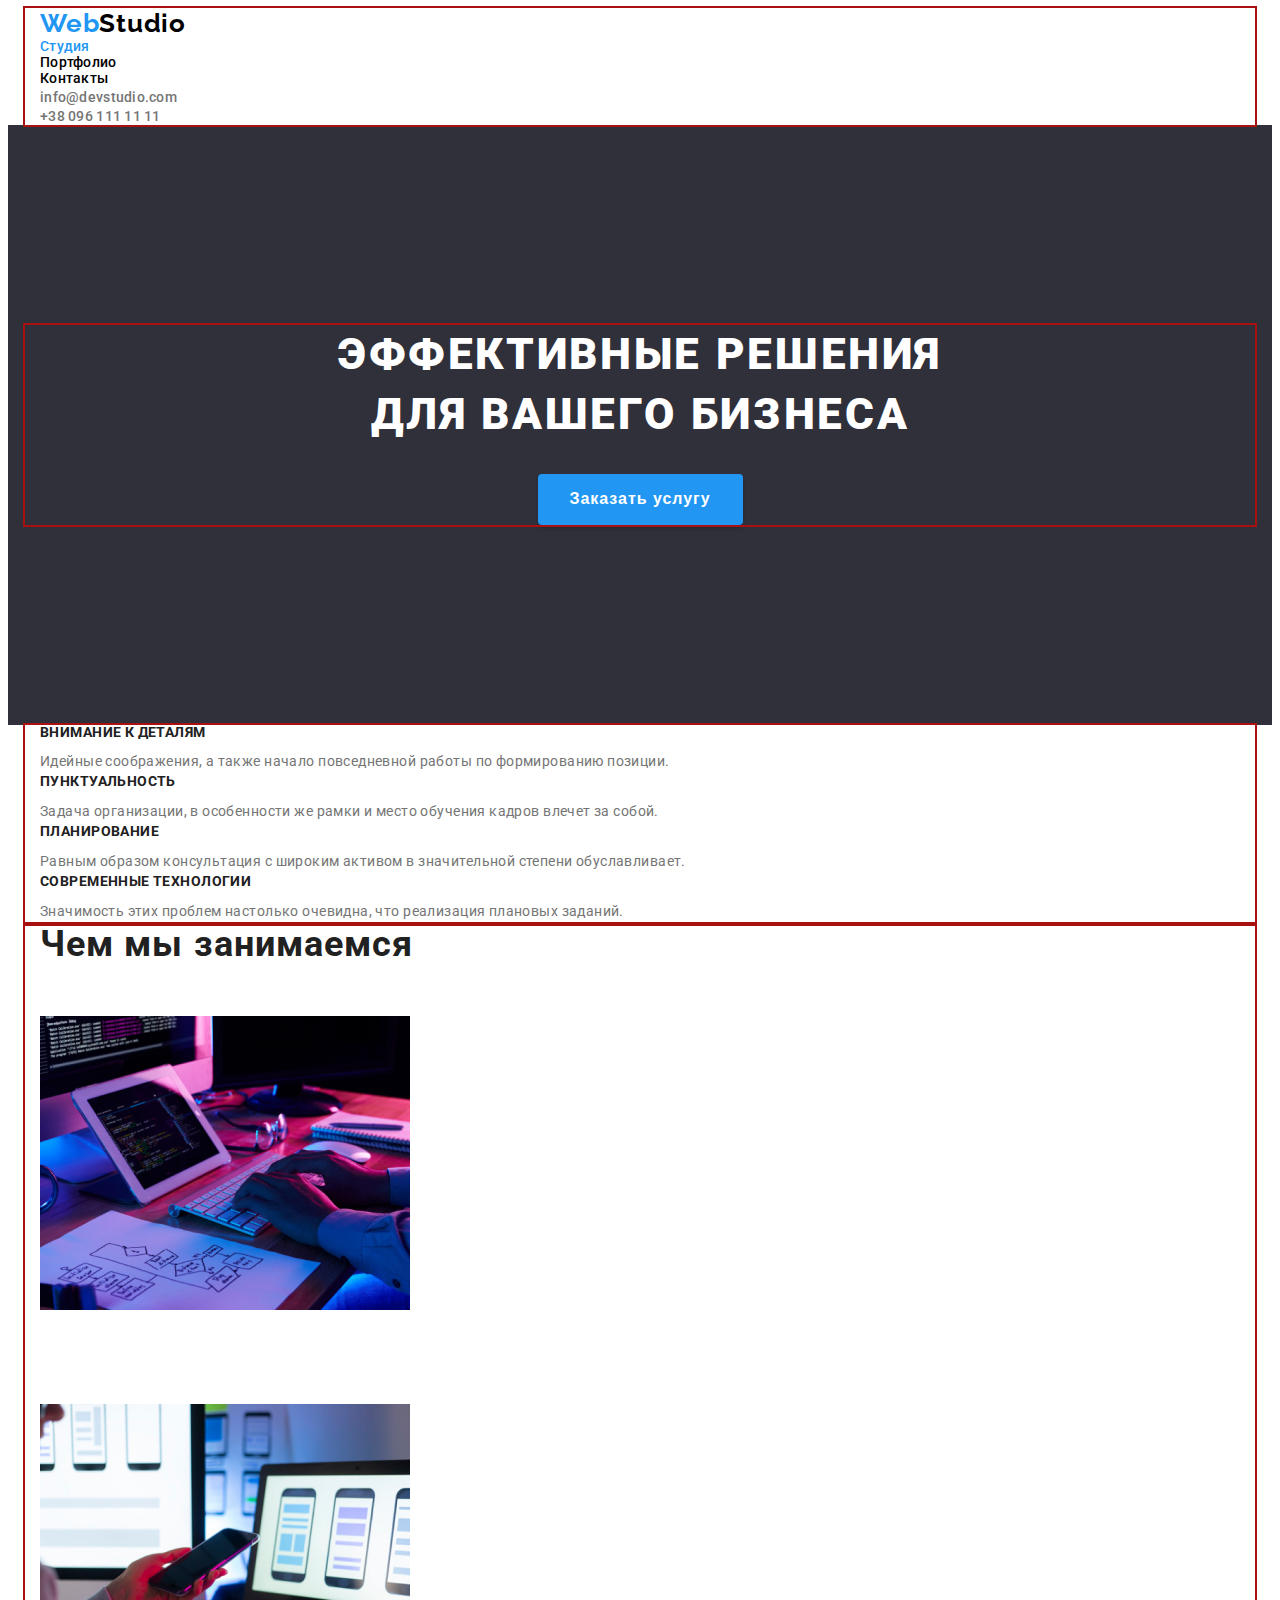
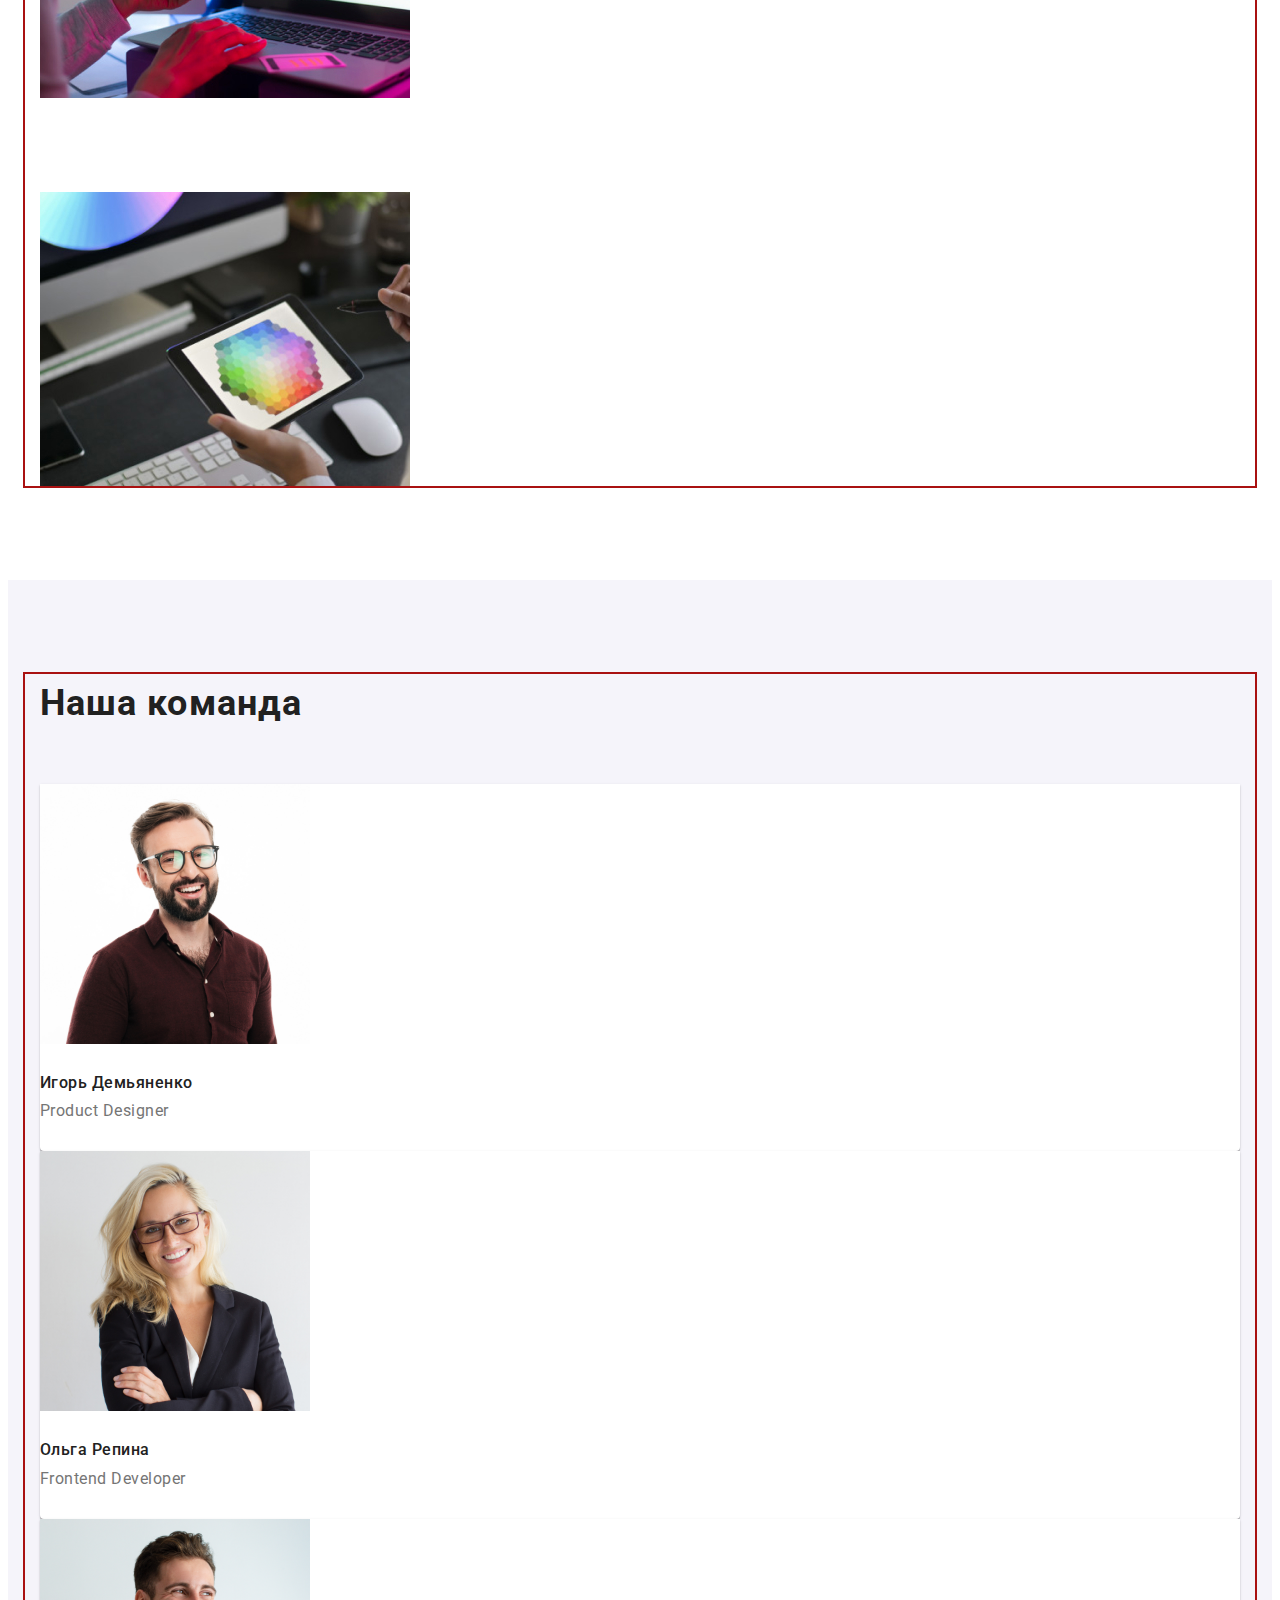
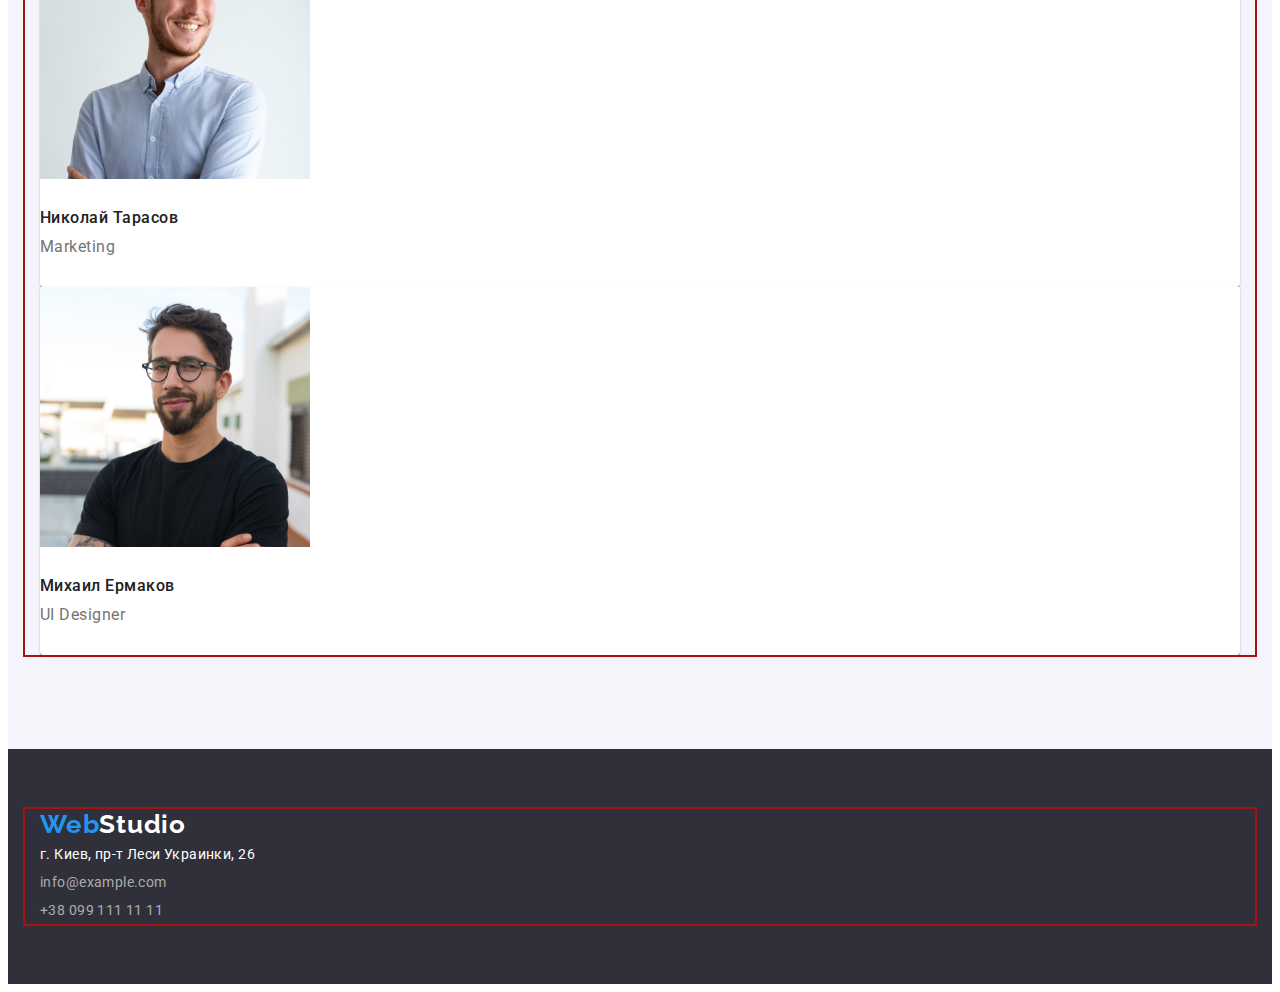
==== index.html @ 94967481 "main work" ====
<!DOCTYPE html>
<html lang="ru">
  <head>
    <meta charset="UTF-8" />
    <meta http-equiv="X-UA-Compatible" content="IE=edge" />
    <meta name="viewport" content="width=device-width, initial-scale=1.0" />
    <title>Webstudio</title>
    <link rel="preconnect" href="https://fonts.googleapis.com" />
    <link rel="preconnect" href="https://fonts.gstatic.com" crossorigin />
    <link
      href="https://fonts.googleapis.com/css2?family=Montserrat:wght@100;400;700&family=Raleway:wght@700&family=Roboto:wght@400;500;700;900&display=swap"
      rel="stylesheet"
    />
    <link
      rel="stylesheet"
      href="https://cdnjs.cloudflare.com/ajax/libs/modern-normalize/1.1.0/modern-normalize.min.css"
      integrity="sha512-wpPYUAdjBVSE4KJnH1VR1HeZfpl1ub8YT/NKx4PuQ5NmX2tKuGu6U/JRp5y+Y8XG2tV+wKQpNHVUX03MfMFn9Q=="
      crossorigin="anonymous"
      referrerpolicy="no-referrer"
    />
    <link rel="stylesheet" href="./css/styles.css" />
  </head>
  <body>
    <header class="header">
      <div class="container">
      <a href="./index.html" class="header-logo link"
        >Web<span class="title-studio">Studio</span></a
      >

      <nav class="header-nav">
        <ul class="header-list list">
          <li class="header-item">
            <a href="./index.html" class="header-link link"
              ><span class="studio-title">Студия</span>
            </a>
          </li>
          <li class="header-item">
            <a href="./portfolio.html" class="header-link link">Портфолио</a>
          </li>
          <li class="header-item">
            <a href="#" class="header-link link">Контакты</a>
          </li>
        </ul>
      </nav>
      <ul>
        <li class="contact-list list">
          <a href="mailto:info@devstudio.com" class="header-link link"
            ><span class="contact-mail">info@devstudio.com</span></a
          >
        </li>
        <li class="contact-list list">
          <a href="tel:+380961111111" class="header-link link"
            ><span class="contact-tel">+38 096 111 11 11</span></a
          >
        </li>
      </ul>
    </div>
    </header>

    <main>
      <section class="hero">
        <div class="container">
        <h1 class="hero-title">ЭФФЕКТИВНЫЕ РЕШЕНИЯ ДЛЯ ВАШЕГО БИЗНЕСА</h1>
        <button type="button" class="hero-button">Заказать услугу</button>
        </div>
      </section>

      <section class="about">
        <div class="container">
        <h2 class="visually-hidden">Преимущества</h2>
        <ul>
          <li class="about-list list">
            <h3 class="about-pre-title">Внимание к деталям</h3>
            <p class="about-text">
              Идейные соображения, а также начало повседневной работы по
              формированию позиции.
            </p>
          </li>
          <li class="about-list list">
            <h3 class="about-pre-title">Пунктуальность</h3>
            <p class="about-text">
              Задача организации, в особенности же рамки и место обучения кадров
              влечет за собой.
            </p>
          </li>
          <li class="about-list list">
            <h3 class="about-pre-title">Планирование</h3>
            <p class="about-text">
              Равным образом консультация с широким активом в значительной
              степени обуславливает.
            </p>
          </li>
          <li class="about-list list">
            <h3 class="about-pre-title">Современные технологии</h3>
            <p class="about-text">
              Значимость этих проблем настолько очевидна, что реализация
              плановых заданий.
            </p>
          </li>
        </ul>
      </div>
      </section>

      <section class="work">
        <div class="container">
        <h2 class="work-about">Чем мы занимаемся</h2>
        <ul>
          <li class="work-foto list">
            <img
              src="./images/box1.jpg"
              width="370"
              height="294"
              alt="working-moment1.jpg"
            />
          </li>
          <li class="work-foto list">
            <img
              src="./images/box2.jpg"
              width="370"
              height="294"
              alt="working-moment2.jpg"
            />
          </li>
          <li class="work-foto list">
            <img
              src="./images/box3.jpg"
              width="370"
              height="294"
              alt="working-moment.jpg"
            />
          </li>
        </ul>
      </div>
      </section>

      <section class="team">
        <div class="container">
        <h2 class="team-title">Наша команда</h2>
        <ul class="team-list">
          <li class="team-item list">
            <img
              class="team-foto"
              src="./images/img.jpg"
              width="270"
              height="260"
              alt="worker1.jpg"
            />
            <div class="team-info">
            <h3 class="team-pre-title">Игорь Демьяненко</h3>
            <p class="team-list-text">Product Designer</p>
          </div>
          </li>
          <li class="team-item list">
            <img
              class="team-foto"
              src="./images/img1.jpg"
              width="270"
              height="260"
              alt="worker2.jpg"
            />
            <div class="team-info">
            <h3 class="team-pre-title">Ольга Репина</h3>
            <p class="team-list-text">Frontend Developer</p>
            </div>
          </li>
          <li class="team-item list">
            <img
              class="team-foto"
              src="./images/img2.jpg"
              width="270"
              height="260"
              alt="worker3.jpg"
            />
            <div class="team-info">
            <h3 class="team-pre-title">Николай Тарасов</h3>
            <p class="team-list-text">Marketing</p>
            </div>
          </li>
          <li class="team-item list">
            <img
              class="team-foto"
              src="./images/img3.jpg"
              width="270"
              height="260"
              alt="worker4.jpg"
            />
            <div class="team-info">
            <h3 class="team-pre-title">Михаил Ермаков</h3>
            <p class="team-list-text">UI Designer</p>
            </div>
          </li>
        </ul>
      </div>
      </section>
    </main>
    <footer class="info">
      <div class="container">
      <a href="./index.html" class="info-logo"
        ><span class="info-logo logo">Web</span>Studio</a
      >
      <address class="address">
        <p>
          <a
            href="https://www.google.com/maps/place/%D0%B1%D1%83%D0%BB.+%D0%9B%D0%B5%D1%81%D0%B8+%D0%A3%D0%BA%D1%80%D0%B0%D0%B8%D0%BD%D0%BA%D0%B8,+26,+%D0%9A%D0%B8%D0%B5%D0%B2,+02000/@50.4265807,30.5383858,17z/data=!3m1!4b1!4m5!3m4!1s0x40d4cf0e033ecbe9:0x57a4dffefec77da0!8m2!3d50.4265807!4d30.5383858?hl=ru"
            class="adress-city link"
          >
            г. Киев, пр-т Леси Украинки, 26</a
          >
        </p>
        <p>
          <a href="mailto:info@example.com" class="address-mail"
            >info@example.com</a
          >
        </p>
        <p>
          <a href="tel:+380991111111" class="address-tel">+38 099 111 11 11</a>
        </p>
      </address>
    </div>
    </footer>
  </body>
</html>
---- css/styles.css ----
:root {
    
    --main-title-color: #212121;
    --second-title-color: #2196F3;
    --font-style: normal;
    --primary-white-color: #FFFFFF; 
    --adress-prime-color: #757575;
}


body {
    font-family: 'Roboto', 'sans-serif';
}

.list {
    list-style: none;
}

.link {
    
    text-decoration: none;
}

.container {
    width: 1200px;
    padding-left: 15px;
    padding-right: 15px;
    margin-left: auto;
    margin-right: auto;
    outline: 2px solid rgb(169, 17, 17); 
}


h1,
h2,
h3,
h4,
h5,
h6,
ul,
li,
p {
margin: 0;
padding: 0
}
  



img {
    display: block;
  }

  button {
    cursor: pointer;
  }



  .section {
    padding-top: 94px;
    padding-bottom: 94px;
  }

/* ------------------ HEADER */

.header {
    
    background: var(--primary-white-color)
    
}

.header-item {
font-weight: 500;
font-size: 14px;
line-height: 1.14;
letter-spacing: 0.02em;


}

.header-logo {
font-family: 'Raleway', 'sans-serif';

}


.header-logo {
font-weight: 700;
font-size: 26px;
line-height: 1.19;
letter-spacing: 0.03em;

color: var(--second-title-color)
}

.title-studio:focus,
.title-studio:hover {
    color: var(--second-title-color);
}


.header-link {
color: var(--main-title-color)
font-weight: 500;
font-size: 14px;
line-height: 1.14;
letter-spacing: 0.02em;

}

.contact-mail {
font-weight: 500;
font-size: 14px;
line-height: 1.14;
letter-spacing: 0.02em;
color: var(--adress-prime-color)


}

.contact-tel {
font-weight: 500;
font-size: 14px;
line-height: 16px;
letter-spacing: 0.02em;
color: var(--adress-prime-color)
}

.contact-mail:hover,
.contact-mail:focus,
.contact-tel:hover,
.contact-tel:focus {
color: var(--second-title-color);
}



.studio-title,
.portfolio-title {
font-weight: 500;
font-size: 14px;
line-height: 1.14;
letter-spacing: 0.02em;

color: var(--second-title-color);
}

.title-studio {
font-family: 'Raleway';
font-weight: 700;
font-size: 26px;
line-height: 1.19;
letter-spacing: 0.03em;

color: #000000;

}

.header-link:hover,
.header-link:focus {
color: var(--second-title-color)
}

.header-mail {
font-weight: 500;
font-size: 14px;
line-height: 1.14;
letter-spacing: 0.02em;

color: var(--second-title-color)
}

.header-tel {
font-weight: 500;
font-size: 14px;
line-height: 1.14;
letter-spacing: 0.02em;

color: var(--adress-prime-color)
}

.contact-list {
text-decoration: none;
    
}

/* --------------------HERO */

.hero {
text-align: center;
    
    
background-color: #2F303A;


}



.hero-title {
    
text-align: center;
max-width: 696px;
font-weight: 900;
font-size: 44px;
line-height: 1.36;
letter-spacing: 0.06em;
margin-right: auto;
margin-left: auto;
margin-bottom: 30px;



color: var(--primary-white-color);

}

.hero {

    padding-top: 200px;
    padding-bottom: 200px;
    

}




.hero-button {
text-align: center;
padding-top: 10px;
padding-right: 32px;
padding-bottom: 10px;
padding-left: 32px;



    font-weight: 700;
    font-size: 16px;
    line-height: 1.88;
    letter-spacing: 0.06em;
    color: var(--primary-white-color);
    background-color: #2196F3;
    box-shadow: 0px 4px 4px rgba(0, 0, 0, 0.15);
    border-radius: 4px;
    border: none;
    cursor: pointer;
    margin: 0 auto;
    display: block;
    


}

/* ------------ABOUT */

.about {
    
}

.visually-hidden {
    position: absolute;
    white-space: nowrap;
    width: 1px;
    height: 1px;
    overflow: hidden;
    border: 0;
    padding: 0;
    clip: rect(0 0 0 0);
    clip-path: inset(50%);
    margin: -1px;
  }

.about-pre-title {
font-weight: 700;
font-size: 14px;
line-height: 1.14;
letter-spacing: 0.03em;
text-transform: uppercase;
margin-bottom: 10px;


color: var(--main-title-color);

}
.about-text {
font-size: 14px;
line-height: 1.71;
letter-spacing: 0.03em;


color: var(--adress-prime-color)
}
.work-about {
font-weight: 700;
font-size: 36px;
line-height: 1.16;
letter-spacing: 0.03em;
margin-bottom: 50px;

color: var(--main-title-color);
}

.about-list {
text-decoration: none;



}



.work-foto {
text-decoration: none;
margin-bottom: 94px;
    
}

/* -----------TEAM */

.team {
background: #F5F4FA;
padding-top: 94px;
padding-bottom: 94px;
}

.team-title {
margin-bottom: 50px;


font-weight: 700;
font-size: 36px;
line-height: 1.66;
letter-spacing: 0.03em;

color: var(--main-title-color);
}
.team-list {
text-decoration: none;

    
}
.team-item {
background: #FFFFFF;
box-shadow: 0px 1px 3px rgba(0, 0, 0, 0.12), 0px 1px 1px rgba(0, 0, 0, 0.14), 0px 2px 1px rgba(0, 0, 0, 0.2);
border-radius: 0px 0px 4px 4px;
    
}
.team-foto {


}

.team-info {
padding-top: 30px;
padding-bottom: 30px;
}

.team-pre-title {
margin-bottom: 10px;
font-weight: 500;
font-size: 16px;
line-height: 1.18;
letter-spacing: 0.03em;

color: var(--main-title-color);
}
.team-list-text {
    
font-size: 16px;
line-height: 1.18;
letter-spacing: 0.03em;

color: var(--adress-prime-color)
}

/* ------------FOOTER */

.info {
background-color: #2F303A;
padding-top: 60px;
padding-bottom: 60px;
}
.info-logo {
margin-bottom: 20px;
font-family: 'Raleway';
font-weight: 700;
font-size: 26px;
line-height: 1.19;
letter-spacing: 0.03em;

color: var(--primary-white-color);
}
.logo {
font-family: 'Raleway';
font-weight: 700;
font-size: 26px;
line-height: 1.19;
letter-spacing: 0.03em;

color: var(--second-title-color)
}
.address {
font-size: 14px;
line-height: 1.71;
letter-spacing: 0.03em;

color: var(--primary-white-color);
}
.adress-city {
margin-bottom: 9px;
font-weight: 400;
font-size: 14px;
line-height: 1.71;
letter-spacing: 0.03em;

color: var(--primary-white-color)
}

.address-mail {
margin-bottom: 9px;
    
}

.address-mail,
.address-tel {
font-size: 14px;
line-height: 1.71;
letter-spacing: 0.03em;

color: rgba(255, 255, 255, 0.6);
}

.adress-city:hover,
.adress-city:focus,
.address-mail:hover,
.address-mail:focus,
.address-tel:hover,
.address-tel:focus {
    color: var(--second-title-color);
}


/* ----------PORTFOLIO */

body {
    font-family: 'Roboto', 'sans-serif';

}

/* ------------MAIN */

.projects {
    padding-top: 94px;


}

.projects-list {

text-decoration: none;   
font-weight: 500;
font-size: 16px;
line-height: 1.62;
letter-spacing: 0.03em;

color: var(--main-title-color);
}

.projects-button:hover,
.projects-button:focus
{
    color: var(--primary-white-color);
    background-color: var(--second-title-color)
    
    
}
.button-color {
    color: var(--second-title-color);
    cursor: pointer;
    
}



.projects-button {
font-family: 'Roboto';
font-weight: 500;
font-size: 16px;
line-height: 1.62;
letter-spacing: 0.03em;

color: var(--main-title-color);
cursor: pointer;
}

.development {
    
}
.development-list {

    
}
.development-foto {
text-decoration: none;
    
}
.development-title {

font-weight: 700;
font-size: 18px;
line-height: 2.00;
letter-spacing: 0.06em;

color: var(--main-title-color);
}
.development-pre-title {
font-size: 16px;
line-height: 1.87;
letter-spacing: 0.03em;

color: var(--adress-prime-color)

}

/* --------FOOTER */


.info-logo {
text-decoration: none;
}

.info-logo:hover,
.info-logo:focus {
    color: var(--second-title-color);
}

.logo {
}
.address {
text-decoration: none;
font-style: var(--font-style);
font-size: 14px;
line-height: 2;


letter-spacing: 0.03em;

color: var(--primary-white-color);
}
.address-mail,
.address-tel {
text-decoration: none;
font-size: 14px;
line-height: 2;
font-style: var(--font-style);
letter-spacing: 0.03em;

color: rgba(255, 255, 255, 0.6);
}
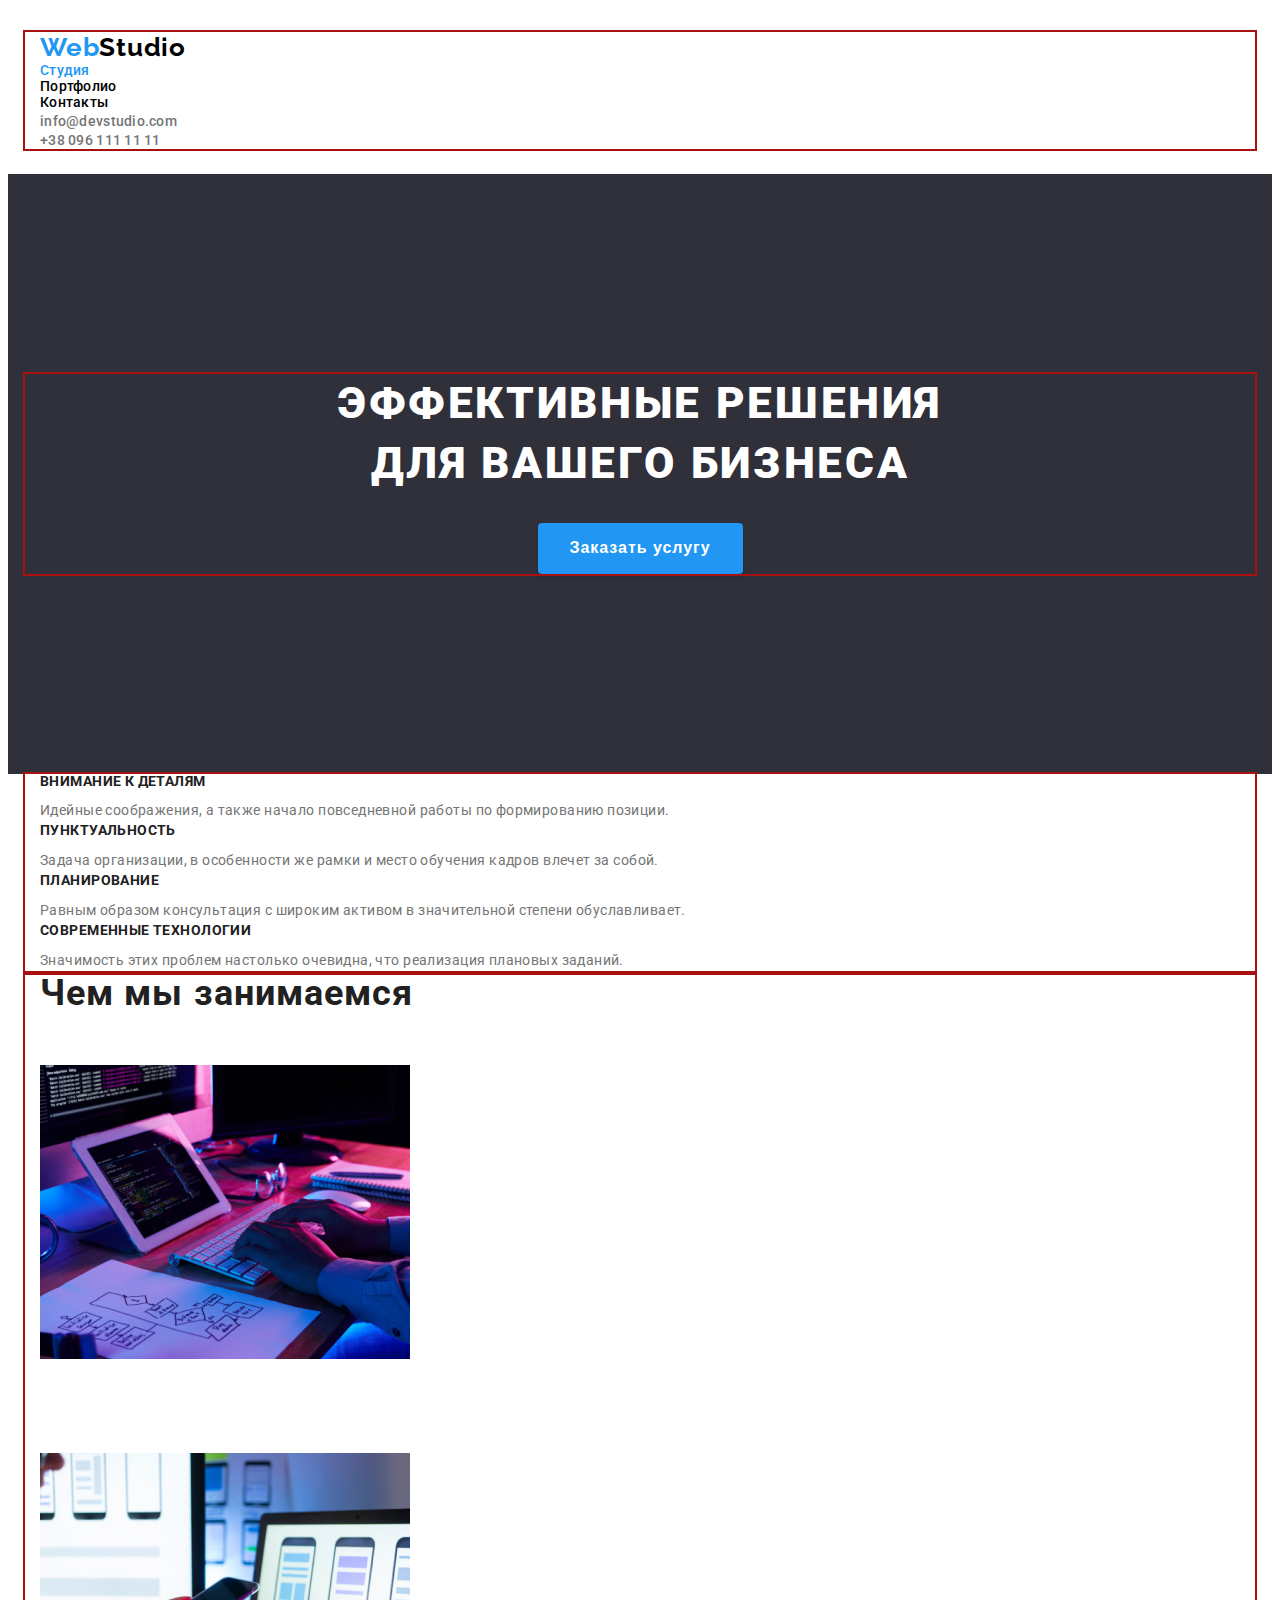
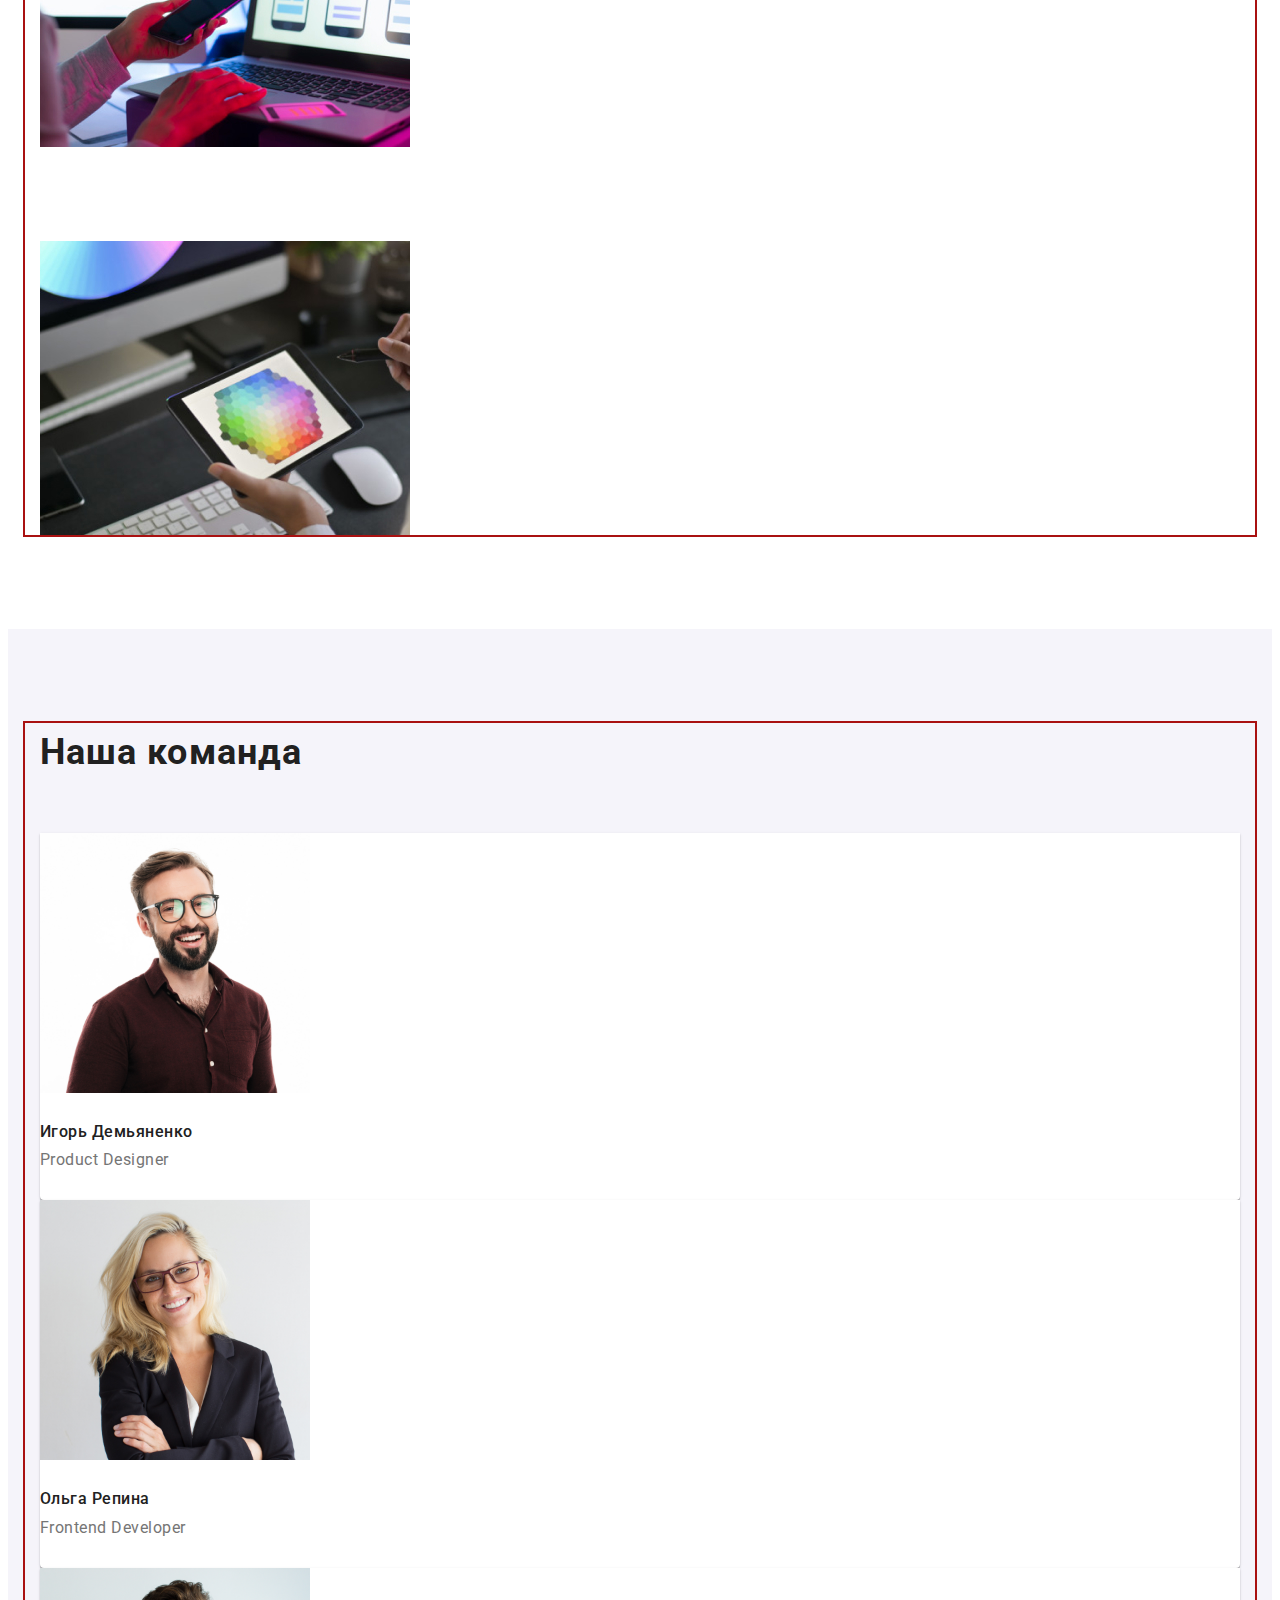
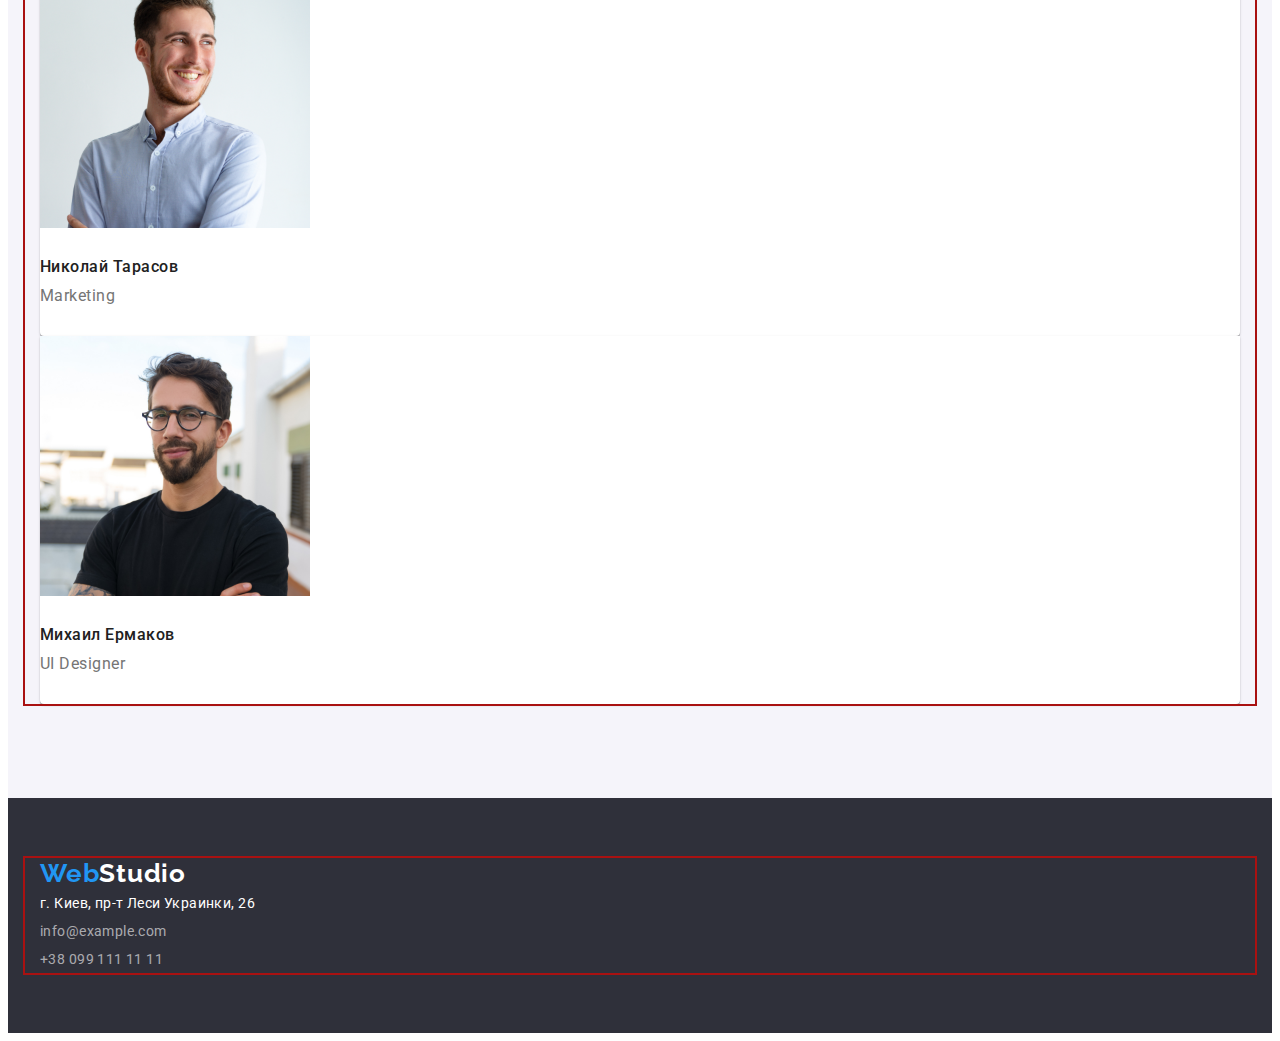
==== commit dce8164c: "Summer" ====
--- a/index.html
+++ b/index.html
@@ -23,200 +23,202 @@
   <body>
     <header class="header">
       <div class="container">
-      <a href="./index.html" class="header-logo link"
-        >Web<span class="title-studio">Studio</span></a
-      >
-
-      <nav class="header-nav">
-        <ul class="header-list list">
-          <li class="header-item">
-            <a href="./index.html" class="header-link link"
-              ><span class="studio-title">Студия</span>
-            </a>
+        <a href="./index.html" class="header-logo link"
+          >Web<span class="title-studio">Studio</span></a
+        >
+
+        <nav class="header-nav">
+          <ul class="header-list list">
+            <li class="header-item">
+              <a href="./index.html" class="header-link link"
+                ><span class="studio-title">Студия</span>
+              </a>
+            </li>
+            <li class="header-item">
+              <a href="./portfolio.html" class="header-link link">Портфолио</a>
+            </li>
+            <li class="header-item">
+              <a href="#" class="header-link link">Контакты</a>
+            </li>
+          </ul>
+        </nav>
+        <ul>
+          <li class="contact-list list">
+            <a href="mailto:info@devstudio.com" class="header-link link"
+              ><span class="contact-mail">info@devstudio.com</span></a
+            >
           </li>
-          <li class="header-item">
-            <a href="./portfolio.html" class="header-link link">Портфолио</a>
-          </li>
-          <li class="header-item">
-            <a href="#" class="header-link link">Контакты</a>
-          </li>
-        </ul>
-      </nav>
-      <ul>
-        <li class="contact-list list">
-          <a href="mailto:info@devstudio.com" class="header-link link"
-            ><span class="contact-mail">info@devstudio.com</span></a
-          >
-        </li>
-        <li class="contact-list list">
-          <a href="tel:+380961111111" class="header-link link"
-            ><span class="contact-tel">+38 096 111 11 11</span></a
-          >
-        </li>
-      </ul>
-    </div>
-    </header>
-
-    <main>
-      <section class="hero">
-        <div class="container">
-        <h1 class="hero-title">ЭФФЕКТИВНЫЕ РЕШЕНИЯ ДЛЯ ВАШЕГО БИЗНЕСА</h1>
-        <button type="button" class="hero-button">Заказать услугу</button>
-        </div>
-      </section>
-
-      <section class="about">
-        <div class="container">
-        <h2 class="visually-hidden">Преимущества</h2>
-        <ul>
-          <li class="about-list list">
-            <h3 class="about-pre-title">Внимание к деталям</h3>
-            <p class="about-text">
-              Идейные соображения, а также начало повседневной работы по
-              формированию позиции.
-            </p>
-          </li>
-          <li class="about-list list">
-            <h3 class="about-pre-title">Пунктуальность</h3>
-            <p class="about-text">
-              Задача организации, в особенности же рамки и место обучения кадров
-              влечет за собой.
-            </p>
-          </li>
-          <li class="about-list list">
-            <h3 class="about-pre-title">Планирование</h3>
-            <p class="about-text">
-              Равным образом консультация с широким активом в значительной
-              степени обуславливает.
-            </p>
-          </li>
-          <li class="about-list list">
-            <h3 class="about-pre-title">Современные технологии</h3>
-            <p class="about-text">
-              Значимость этих проблем настолько очевидна, что реализация
-              плановых заданий.
-            </p>
+          <li class="contact-list list">
+            <a href="tel:+380961111111" class="header-link link"
+              ><span class="contact-tel">+38 096 111 11 11</span></a
+            >
           </li>
         </ul>
       </div>
+    </header>
+
+    <main>
+      <section class="hero">
+        <div class="container">
+          <h1 class="hero-title">ЭФФЕКТИВНЫЕ РЕШЕНИЯ ДЛЯ ВАШЕГО БИЗНЕСА</h1>
+          <button type="button" class="hero-button">Заказать услугу</button>
+        </div>
+      </section>
+
+      <section class="about">
+        <div class="container">
+          <h2 class="visually-hidden">Преимущества</h2>
+          <ul>
+            <li class="about-list list">
+              <h3 class="about-pre-title">Внимание к деталям</h3>
+              <p class="about-text">
+                Идейные соображения, а также начало повседневной работы по
+                формированию позиции.
+              </p>
+            </li>
+            <li class="about-list list">
+              <h3 class="about-pre-title">Пунктуальность</h3>
+              <p class="about-text">
+                Задача организации, в особенности же рамки и место обучения
+                кадров влечет за собой.
+              </p>
+            </li>
+            <li class="about-list list">
+              <h3 class="about-pre-title">Планирование</h3>
+              <p class="about-text">
+                Равным образом консультация с широким активом в значительной
+                степени обуславливает.
+              </p>
+            </li>
+            <li class="about-list list">
+              <h3 class="about-pre-title">Современные технологии</h3>
+              <p class="about-text">
+                Значимость этих проблем настолько очевидна, что реализация
+                плановых заданий.
+              </p>
+            </li>
+          </ul>
+        </div>
       </section>
 
       <section class="work">
         <div class="container">
-        <h2 class="work-about">Чем мы занимаемся</h2>
-        <ul>
-          <li class="work-foto list">
-            <img
-              src="./images/box1.jpg"
-              width="370"
-              height="294"
-              alt="working-moment1.jpg"
-            />
-          </li>
-          <li class="work-foto list">
-            <img
-              src="./images/box2.jpg"
-              width="370"
-              height="294"
-              alt="working-moment2.jpg"
-            />
-          </li>
-          <li class="work-foto list">
-            <img
-              src="./images/box3.jpg"
-              width="370"
-              height="294"
-              alt="working-moment.jpg"
-            />
-          </li>
-        </ul>
-      </div>
+          <h2 class="work-about">Чем мы занимаемся</h2>
+          <ul>
+            <li class="work-foto list">
+              <img
+                src="./images/box1.jpg"
+                width="370"
+                height="294"
+                alt="working-moment1.jpg"
+              />
+            </li>
+            <li class="work-foto list">
+              <img
+                src="./images/box2.jpg"
+                width="370"
+                height="294"
+                alt="working-moment2.jpg"
+              />
+            </li>
+            <li class="work-foto list">
+              <img
+                src="./images/box3.jpg"
+                width="370"
+                height="294"
+                alt="working-moment.jpg"
+              />
+            </li>
+          </ul>
+        </div>
       </section>
 
       <section class="team">
         <div class="container">
-        <h2 class="team-title">Наша команда</h2>
-        <ul class="team-list">
-          <li class="team-item list">
-            <img
-              class="team-foto"
-              src="./images/img.jpg"
-              width="270"
-              height="260"
-              alt="worker1.jpg"
-            />
-            <div class="team-info">
-            <h3 class="team-pre-title">Игорь Демьяненко</h3>
-            <p class="team-list-text">Product Designer</p>
-          </div>
-          </li>
-          <li class="team-item list">
-            <img
-              class="team-foto"
-              src="./images/img1.jpg"
-              width="270"
-              height="260"
-              alt="worker2.jpg"
-            />
-            <div class="team-info">
-            <h3 class="team-pre-title">Ольга Репина</h3>
-            <p class="team-list-text">Frontend Developer</p>
-            </div>
-          </li>
-          <li class="team-item list">
-            <img
-              class="team-foto"
-              src="./images/img2.jpg"
-              width="270"
-              height="260"
-              alt="worker3.jpg"
-            />
-            <div class="team-info">
-            <h3 class="team-pre-title">Николай Тарасов</h3>
-            <p class="team-list-text">Marketing</p>
-            </div>
-          </li>
-          <li class="team-item list">
-            <img
-              class="team-foto"
-              src="./images/img3.jpg"
-              width="270"
-              height="260"
-              alt="worker4.jpg"
-            />
-            <div class="team-info">
-            <h3 class="team-pre-title">Михаил Ермаков</h3>
-            <p class="team-list-text">UI Designer</p>
-            </div>
-          </li>
-        </ul>
-      </div>
+          <h2 class="team-title">Наша команда</h2>
+          <ul class="team-list">
+            <li class="team-item list">
+              <img
+                class="team-foto"
+                src="./images/img.jpg"
+                width="270"
+                height="260"
+                alt="worker1.jpg"
+              />
+              <div class="team-info">
+                <h3 class="team-pre-title">Игорь Демьяненко</h3>
+                <p class="team-list-text">Product Designer</p>
+              </div>
+            </li>
+            <li class="team-item list">
+              <img
+                class="team-foto"
+                src="./images/img1.jpg"
+                width="270"
+                height="260"
+                alt="worker2.jpg"
+              />
+              <div class="team-info">
+                <h3 class="team-pre-title">Ольга Репина</h3>
+                <p class="team-list-text">Frontend Developer</p>
+              </div>
+            </li>
+            <li class="team-item list">
+              <img
+                class="team-foto"
+                src="./images/img2.jpg"
+                width="270"
+                height="260"
+                alt="worker3.jpg"
+              />
+              <div class="team-info">
+                <h3 class="team-pre-title">Николай Тарасов</h3>
+                <p class="team-list-text">Marketing</p>
+              </div>
+            </li>
+            <li class="team-item list">
+              <img
+                class="team-foto"
+                src="./images/img3.jpg"
+                width="270"
+                height="260"
+                alt="worker4.jpg"
+              />
+              <div class="team-info">
+                <h3 class="team-pre-title">Михаил Ермаков</h3>
+                <p class="team-list-text">UI Designer</p>
+              </div>
+            </li>
+          </ul>
+        </div>
       </section>
     </main>
     <footer class="info">
       <div class="container">
-      <a href="./index.html" class="info-logo"
-        ><span class="info-logo logo">Web</span>Studio</a
-      >
-      <address class="address">
-        <p>
-          <a
-            href="https://www.google.com/maps/place/%D0%B1%D1%83%D0%BB.+%D0%9B%D0%B5%D1%81%D0%B8+%D0%A3%D0%BA%D1%80%D0%B0%D0%B8%D0%BD%D0%BA%D0%B8,+26,+%D0%9A%D0%B8%D0%B5%D0%B2,+02000/@50.4265807,30.5383858,17z/data=!3m1!4b1!4m5!3m4!1s0x40d4cf0e033ecbe9:0x57a4dffefec77da0!8m2!3d50.4265807!4d30.5383858?hl=ru"
-            class="adress-city link"
-          >
-            г. Киев, пр-т Леси Украинки, 26</a
-          >
-        </p>
-        <p>
-          <a href="mailto:info@example.com" class="address-mail"
-            >info@example.com</a
-          >
-        </p>
-        <p>
-          <a href="tel:+380991111111" class="address-tel">+38 099 111 11 11</a>
-        </p>
-      </address>
-    </div>
+        <a href="./index.html" class="info-logo"
+          ><span class="info-logo logo">Web</span>Studio</a
+        >
+        <address class="address">
+          <p>
+            <a
+              href="https://www.google.com/maps/place/%D0%B1%D1%83%D0%BB.+%D0%9B%D0%B5%D1%81%D0%B8+%D0%A3%D0%BA%D1%80%D0%B0%D0%B8%D0%BD%D0%BA%D0%B8,+26,+%D0%9A%D0%B8%D0%B5%D0%B2,+02000/@50.4265807,30.5383858,17z/data=!3m1!4b1!4m5!3m4!1s0x40d4cf0e033ecbe9:0x57a4dffefec77da0!8m2!3d50.4265807!4d30.5383858?hl=ru"
+              class="adress-city link"
+            >
+              г. Киев, пр-т Леси Украинки, 26</a
+            >
+          </p>
+          <p>
+            <a href="mailto:info@example.com" class="address-mail"
+              >info@example.com</a
+            >
+          </p>
+          <p>
+            <a href="tel:+380991111111" class="address-tel"
+              >+38 099 111 11 11</a
+            >
+          </p>
+        </address>
+      </div>
     </footer>
   </body>
 </html>
--- a/css/styles.css
+++ b/css/styles.css
@@ -65,7 +65,8 @@
 /* ------------------ HEADER */
 
 .header {
-    
+    padding-top: 24px;
+    padding-bottom: 25px;
     background: var(--primary-white-color)
     
 }
@@ -188,6 +189,8 @@
 /* --------------------HERO */
 
 .hero {
+    padding-top: 200px;
+    padding-bottom: 200px;
 text-align: center;
     
     
@@ -215,15 +218,6 @@
 color: var(--primary-white-color);
 
 }
-
-.hero {
-
-    padding-top: 200px;
-    padding-bottom: 200px;
-    
-
-}
-
 
 
 
@@ -451,10 +445,12 @@
 
 /* ------------MAIN */
 
-.projects {
-    padding-top: 94px;
-
-
+
+
+.project-item {
+    margin-bottom: 50px;
+    
+    
 }
 
 .projects-list {
@@ -495,15 +491,24 @@
 cursor: pointer;
 }
 
+.development-text {
+padding-top: 20px;
+padding-bottom: 4px;
+
+}
+    
 .development {
-    
-}
+
+
+}
+
 .development-list {
 
     
 }
 .development-foto {
 text-decoration: none;
+
     
 }
 .development-title {
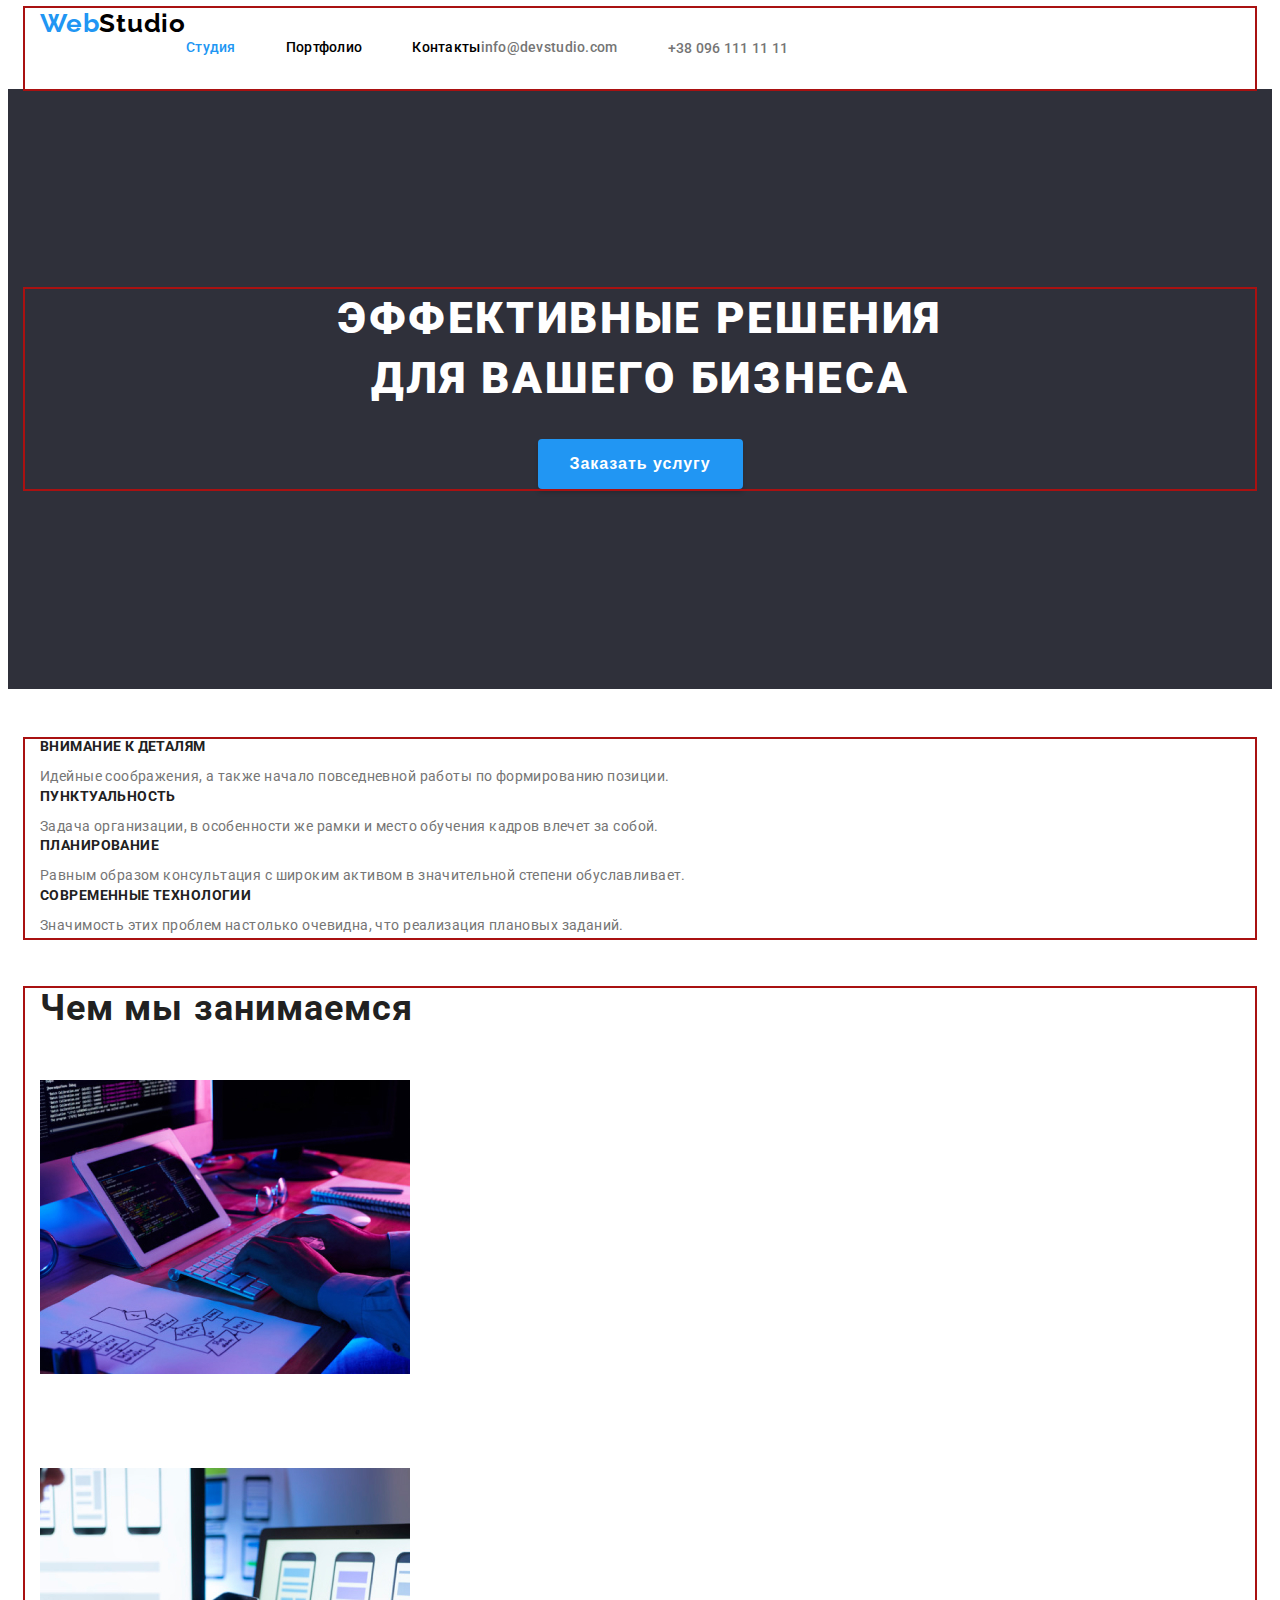
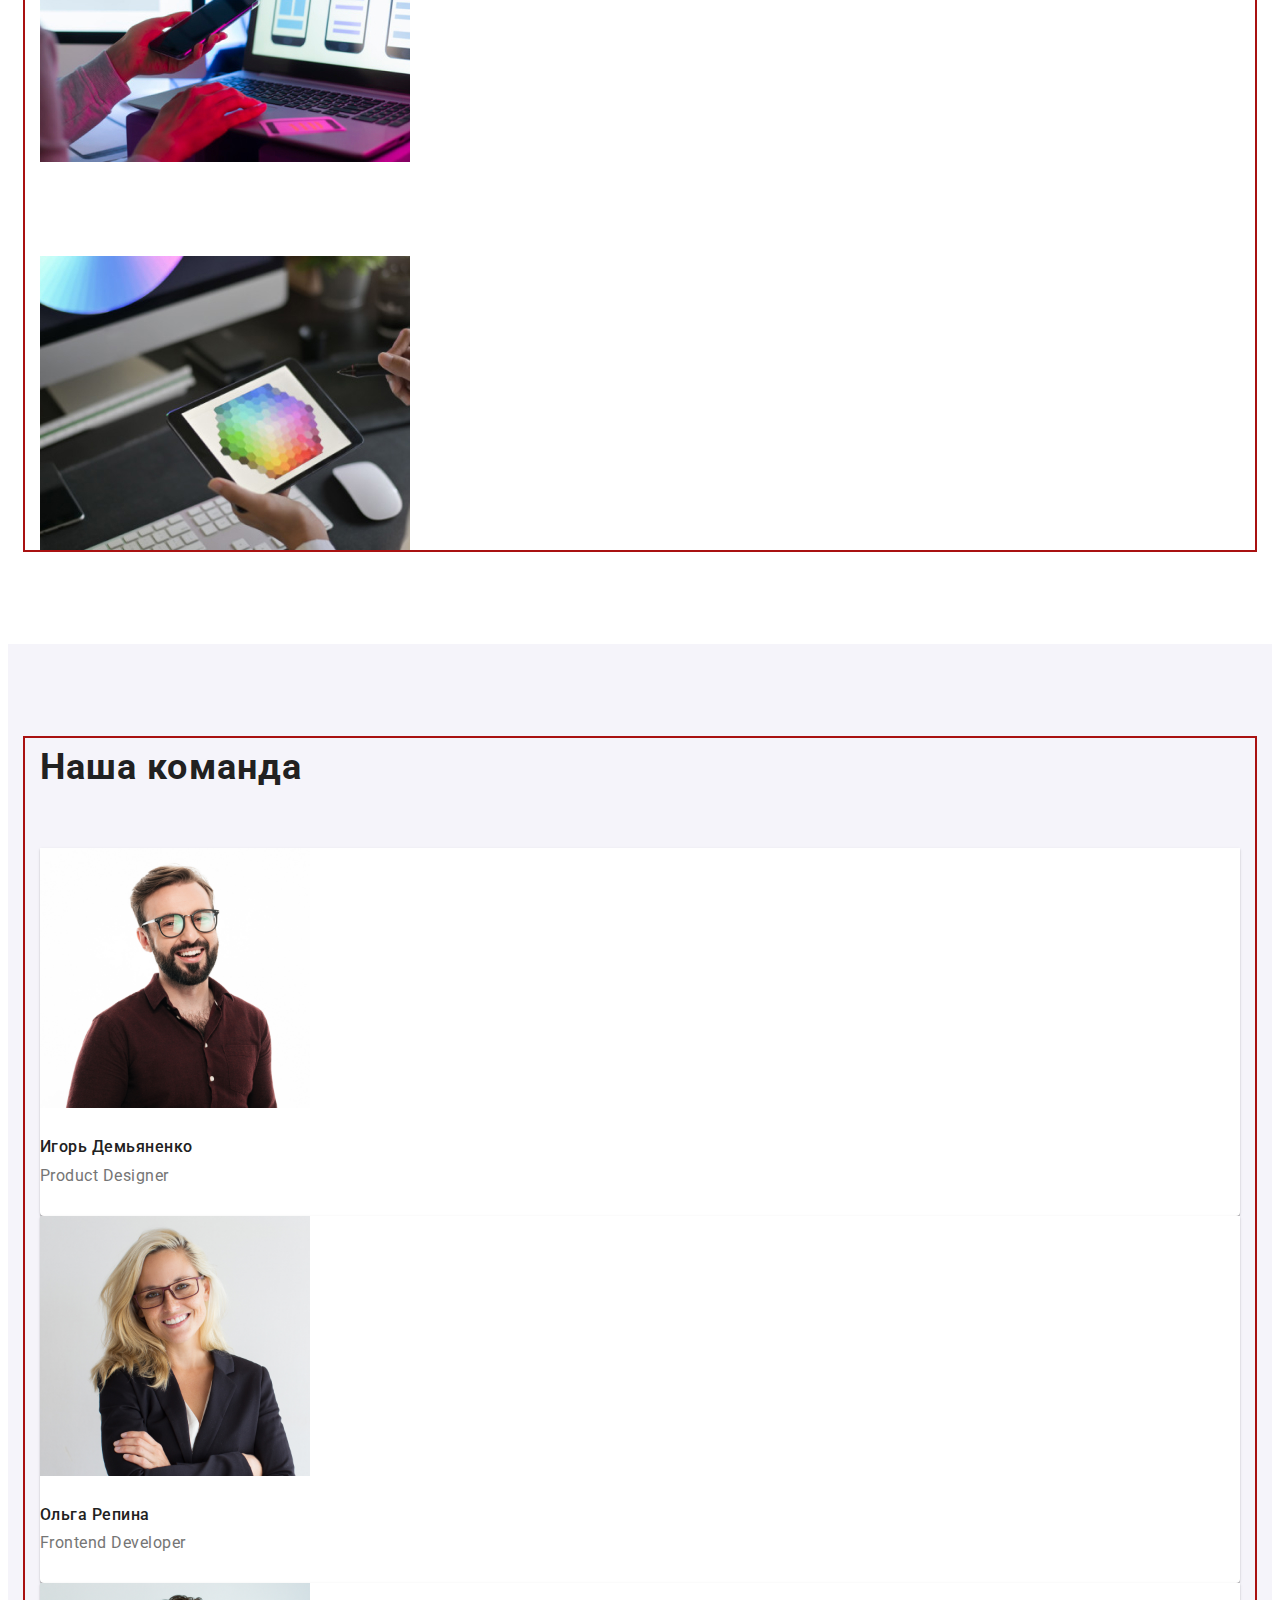
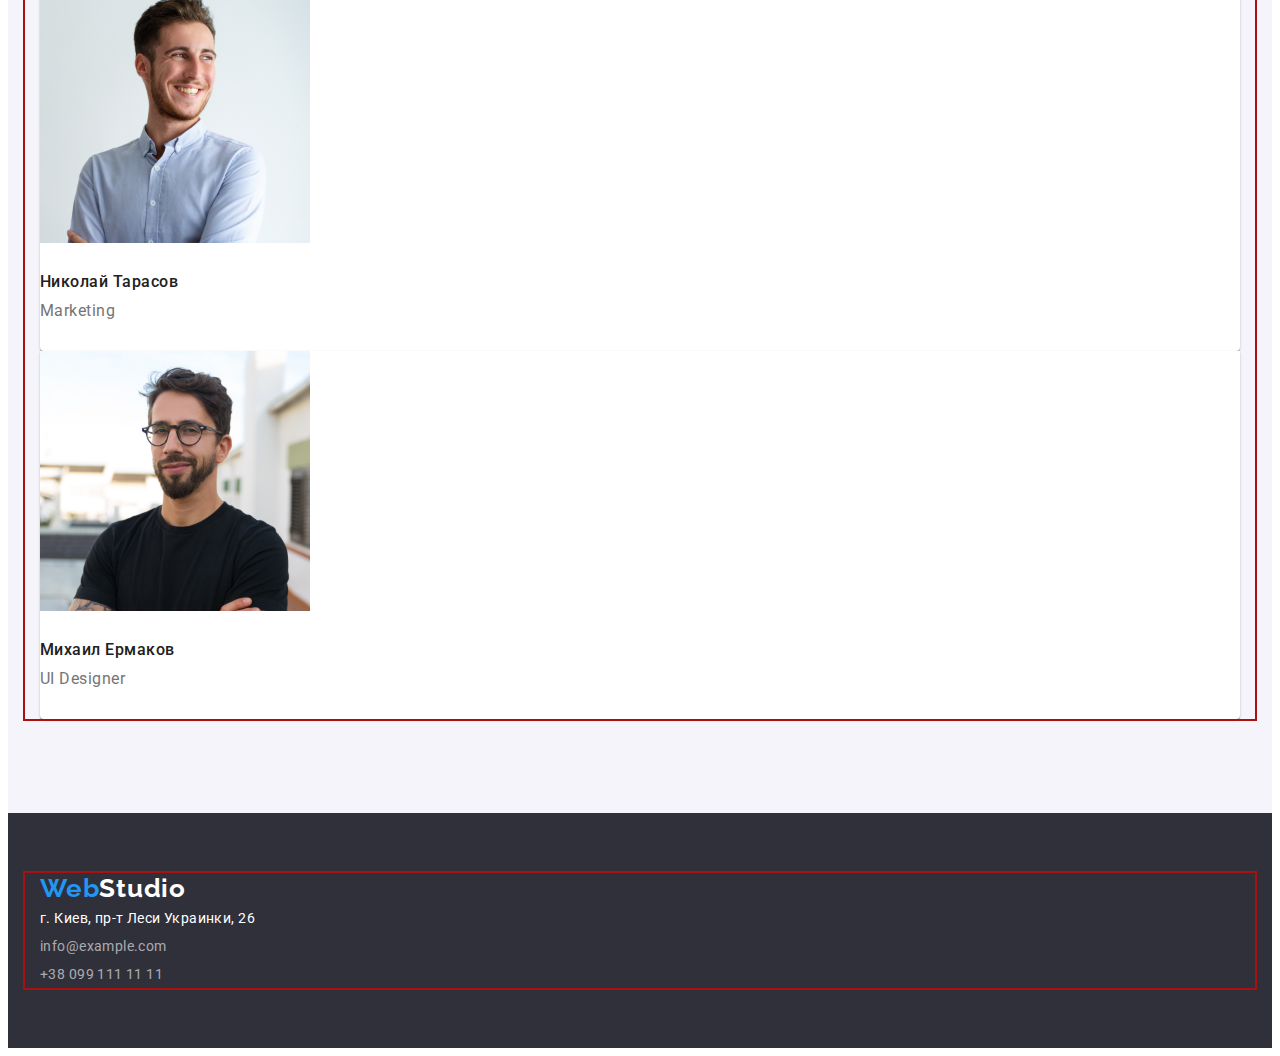
==== commit b3920ef2: "start flex" ====
--- a/index.html
+++ b/index.html
@@ -22,7 +22,7 @@
   </head>
   <body>
     <header class="header">
-      <div class="container">
+      <div class="container main-nav">
         <a href="./index.html" class="header-logo link"
           >Web<span class="title-studio">Studio</span></a
         >
@@ -42,13 +42,13 @@
             </li>
           </ul>
         </nav>
-        <ul>
-          <li class="contact-list list">
+        <ul class="connect-list">
+          <li class="contact-list list item">
             <a href="mailto:info@devstudio.com" class="header-link link"
               ><span class="contact-mail">info@devstudio.com</span></a
             >
           </li>
-          <li class="contact-list list">
+          <li class="contact-list list item">
             <a href="tel:+380961111111" class="header-link link"
               ><span class="contact-tel">+38 096 111 11 11</span></a
             >
--- a/css/styles.css
+++ b/css/styles.css
@@ -23,10 +23,13 @@
 
 .container {
     width: 1200px;
+
     padding-left: 15px;
     padding-right: 15px;
+
     margin-left: auto;
     margin-right: auto;
+
     outline: 2px solid rgb(169, 17, 17); 
 }
 
@@ -64,14 +67,21 @@
 
 /* ------------------ HEADER */
 
-.header {
-    padding-top: 24px;
-    padding-bottom: 25px;
+.header-nav. {
+    
+    
+    
     background: var(--primary-white-color)
     
 }
 
+.main-nav {
+    display: flex;
+}
+
 .header-item {
+margin-right: 50px;
+
 font-weight: 500;
 font-size: 14px;
 line-height: 1.14;
@@ -79,6 +89,12 @@
 
 
 }
+
+.header-item:last-child {
+    margin-right: 0;
+}
+
+
 
 .header-logo {
 font-family: 'Raleway', 'sans-serif';
@@ -100,8 +116,15 @@
     color: var(--second-title-color);
 }
 
+.header-list {
+    display: flex;
+}
+
 
 .header-link {
+    display: block;
+    padding-top: 32px;
+    padding-bottom: 32px;
 color: var(--main-title-color)
 font-weight: 500;
 font-size: 14px;
@@ -133,6 +156,19 @@
 .contact-tel:hover,
 .contact-tel:focus {
 color: var(--second-title-color);
+}
+
+
+/* ----------------CONNECT TEL MAIL------------- */
+
+
+.connect-list {
+
+    display: flex;
+}
+
+.connect-list .item + .item {
+    margin-left: 50px;
 }
 
 
@@ -250,6 +286,8 @@
 /* ------------ABOUT */
 
 .about {
+    padding-top: 50px;
+    padding-bottom: 50px;
     
 }
 
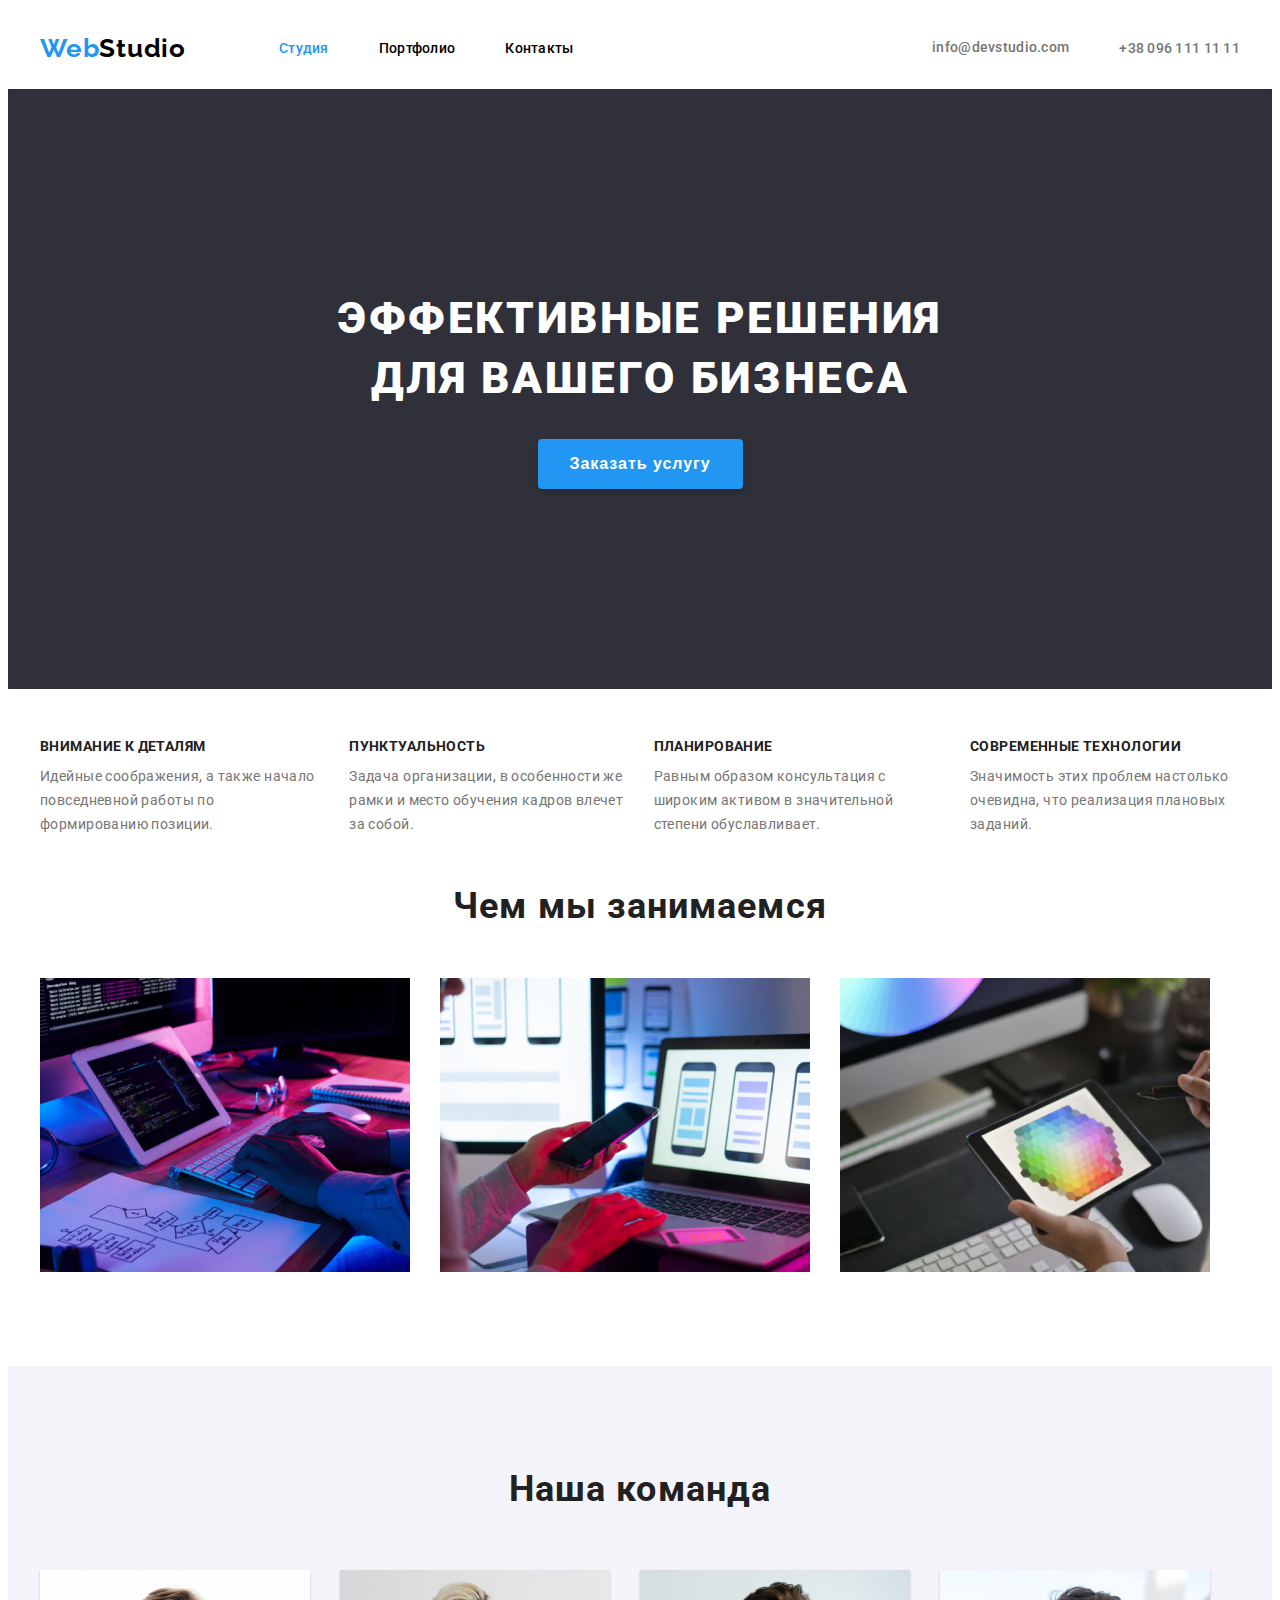
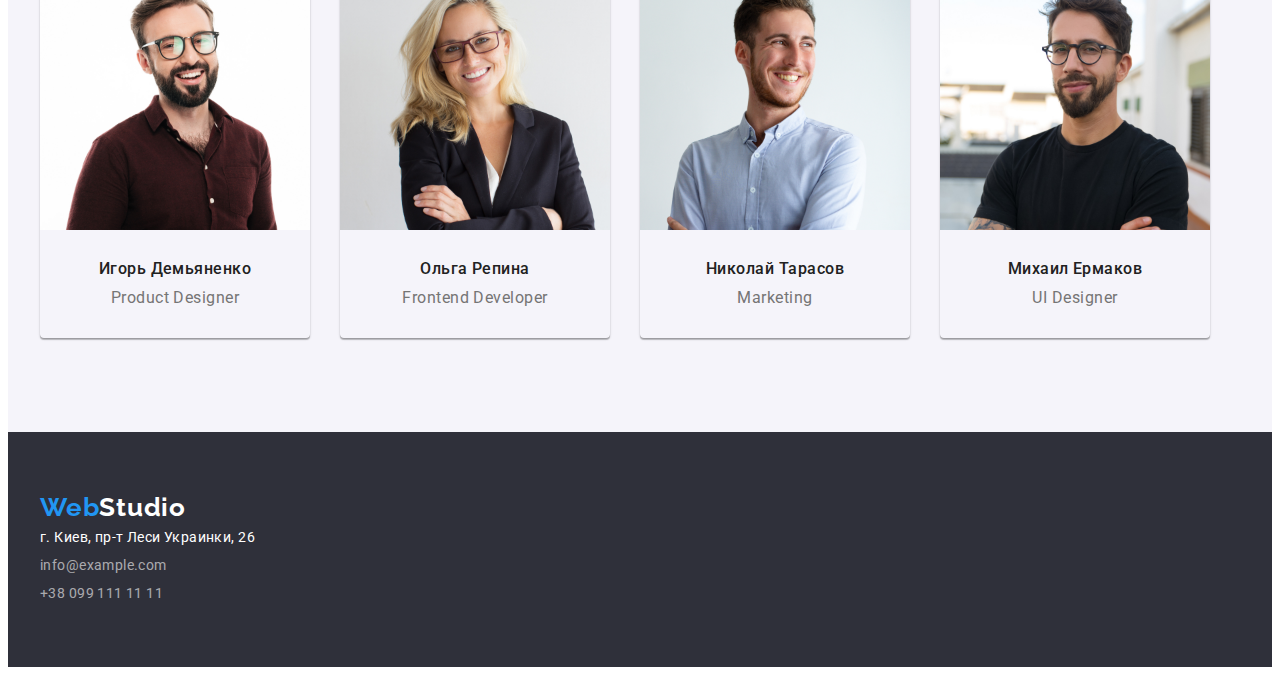
==== commit f4509522: "Well" ====
--- a/index.html
+++ b/index.html
@@ -68,7 +68,7 @@
       <section class="about">
         <div class="container">
           <h2 class="visually-hidden">Преимущества</h2>
-          <ul>
+          <ul class="about-text">
             <li class="about-list list">
               <h3 class="about-pre-title">Внимание к деталям</h3>
               <p class="about-text">
@@ -104,7 +104,7 @@
       <section class="work">
         <div class="container">
           <h2 class="work-about">Чем мы занимаемся</h2>
-          <ul>
+          <ul class="work-about-foto">
             <li class="work-foto list">
               <img
                 src="./images/box1.jpg"
@@ -133,7 +133,7 @@
         </div>
       </section>
 
-      <section class="team">
+      <section class="team-work">
         <div class="container">
           <h2 class="team-title">Наша команда</h2>
           <ul class="team-list">
--- a/css/styles.css
+++ b/css/styles.css
@@ -30,7 +30,7 @@
     margin-left: auto;
     margin-right: auto;
 
-    outline: 2px solid rgb(169, 17, 17); 
+    
 }
 
 
@@ -75,11 +75,22 @@
     
 }
 
+
+/* -----------MAIN NAV---------- */
+
+
 .main-nav {
     display: flex;
-}
+    align-items: center;
+    
+    
+}
+
+/* ----------HEADER---------- */
+
 
 .header-item {
+
 margin-right: 50px;
 
 font-weight: 500;
@@ -90,14 +101,25 @@
 
 }
 
+
+
 .header-item:last-child {
+
     margin-right: 0;
 }
 
 
+.header-nav {
+
+    margin-left: 93px;
+}
+
 
 .header-logo {
+
 font-family: 'Raleway', 'sans-serif';
+margin-top: 24px;
+margin-bottom: 25px;
 
 }
 
@@ -113,6 +135,7 @@
 
 .title-studio:focus,
 .title-studio:hover {
+
     color: var(--second-title-color);
 }
 
@@ -125,7 +148,9 @@
     display: block;
     padding-top: 32px;
     padding-bottom: 32px;
+
 color: var(--main-title-color)
+
 font-weight: 500;
 font-size: 14px;
 line-height: 1.14;
@@ -138,6 +163,7 @@
 font-size: 14px;
 line-height: 1.14;
 letter-spacing: 0.02em;
+
 color: var(--adress-prime-color)
 
 
@@ -148,6 +174,7 @@
 font-size: 14px;
 line-height: 16px;
 letter-spacing: 0.02em;
+
 color: var(--adress-prime-color)
 }
 
@@ -163,7 +190,7 @@
 
 
 .connect-list {
-
+margin-left: auto;
     display: flex;
 }
 
@@ -291,6 +318,16 @@
     
 }
 
+.about-text {
+    display: flex;
+    gap: 30px;
+
+    
+    
+}
+
+
+
 .visually-hidden {
     position: absolute;
     white-space: nowrap;
@@ -324,7 +361,18 @@
 
 color: var(--adress-prime-color)
 }
+
+/* ----------WORK------------- */
+
+.work-about-foto {
+    display: flex;
+    gap: 30px;
+    
+}
+
+
 .work-about {
+text-align: center;
 font-weight: 700;
 font-size: 36px;
 line-height: 1.16;
@@ -335,29 +383,35 @@
 }
 
 .about-list {
+
 text-decoration: none;
-
-
+min-width: 270px;
 
 }
 
 
 
 .work-foto {
+
 text-decoration: none;
 margin-bottom: 94px;
     
 }
 
+
+
 /* -----------TEAM */
 
-.team {
-background: #F5F4FA;
+.team-work {
+    
+background-color: #F5F4FA;
 padding-top: 94px;
 padding-bottom: 94px;
 }
 
 .team-title {
+text-align: center;
+
 margin-bottom: 50px;
 
 
@@ -369,12 +423,17 @@
 color: var(--main-title-color);
 }
 .team-list {
+    display: flex;
+    gap: 30px;
+
+    max-width: 270px;
+
 text-decoration: none;
 
     
 }
 .team-item {
-background: #FFFFFF;
+
 box-shadow: 0px 1px 3px rgba(0, 0, 0, 0.12), 0px 1px 1px rgba(0, 0, 0, 0.14), 0px 2px 1px rgba(0, 0, 0, 0.2);
 border-radius: 0px 0px 4px 4px;
     
@@ -390,6 +449,8 @@
 }
 
 .team-pre-title {
+text-align: center;
+
 margin-bottom: 10px;
 font-weight: 500;
 font-size: 16px;
@@ -399,7 +460,8 @@
 color: var(--main-title-color);
 }
 .team-list-text {
-    
+text-align: center;
+
 font-size: 16px;
 line-height: 1.18;
 letter-spacing: 0.03em;
@@ -489,9 +551,34 @@
     margin-bottom: 50px;
     
     
-}
+    
+}
+
+/* --------------TEAM LIST--------- */
+
+.team {
+    background: #FFFFFF;
+}
+
+.team-text {
+    margin-right: auto;
+    margin-left: auto;
+    display: flex;
+    justify-content: center;
+    
+    gap: 8px;
+    max-width: 611px;
+    
+}
+
+
+
 
 .projects-list {
+    
+    
+    
+ 
 
 text-decoration: none;   
 font-weight: 500;
@@ -519,6 +606,13 @@
 
 
 .projects-button {
+
+    
+    
+    background: #F5F4FA;
+    border-radius: 4px;
+    border-color: transparent;
+
 font-family: 'Roboto';
 font-weight: 500;
 font-size: 16px;
@@ -530,21 +624,50 @@
 }
 
 .development-text {
+
 padding-top: 20px;
 padding-bottom: 4px;
 
 }
     
+
+/* ------------PHOTOS---------- */
+
 .development {
 
-
-}
+    display: flex;
+    flex-wrap: wrap;
+    
+
+
+}
+
+.flex-element {
+
+    width: 370px;
+    
+    margin-right: 30px;
+    margin-bottom: 30px;
+    
+}
+
+.flex-element:nth-child(3n - 1) {
+
+    margin-right: 0;
+}
+
+.flex-element:nth-last-child(-n + 6) {
+
+    margin-bottom: 0;
+    
+  }
 
 .development-list {
 
     
 }
 .development-foto {
+
 text-decoration: none;
 
     
@@ -558,7 +681,10 @@
 
 color: var(--main-title-color);
 }
+
+
 .development-pre-title {
+
 font-size: 16px;
 line-height: 1.87;
 letter-spacing: 0.03em;
@@ -576,12 +702,14 @@
 
 .info-logo:hover,
 .info-logo:focus {
+
     color: var(--second-title-color);
 }
 
 .logo {
 }
 .address {
+
 text-decoration: none;
 font-style: var(--font-style);
 font-size: 14px;
@@ -594,6 +722,7 @@
 }
 .address-mail,
 .address-tel {
+
 text-decoration: none;
 font-size: 14px;
 line-height: 2;
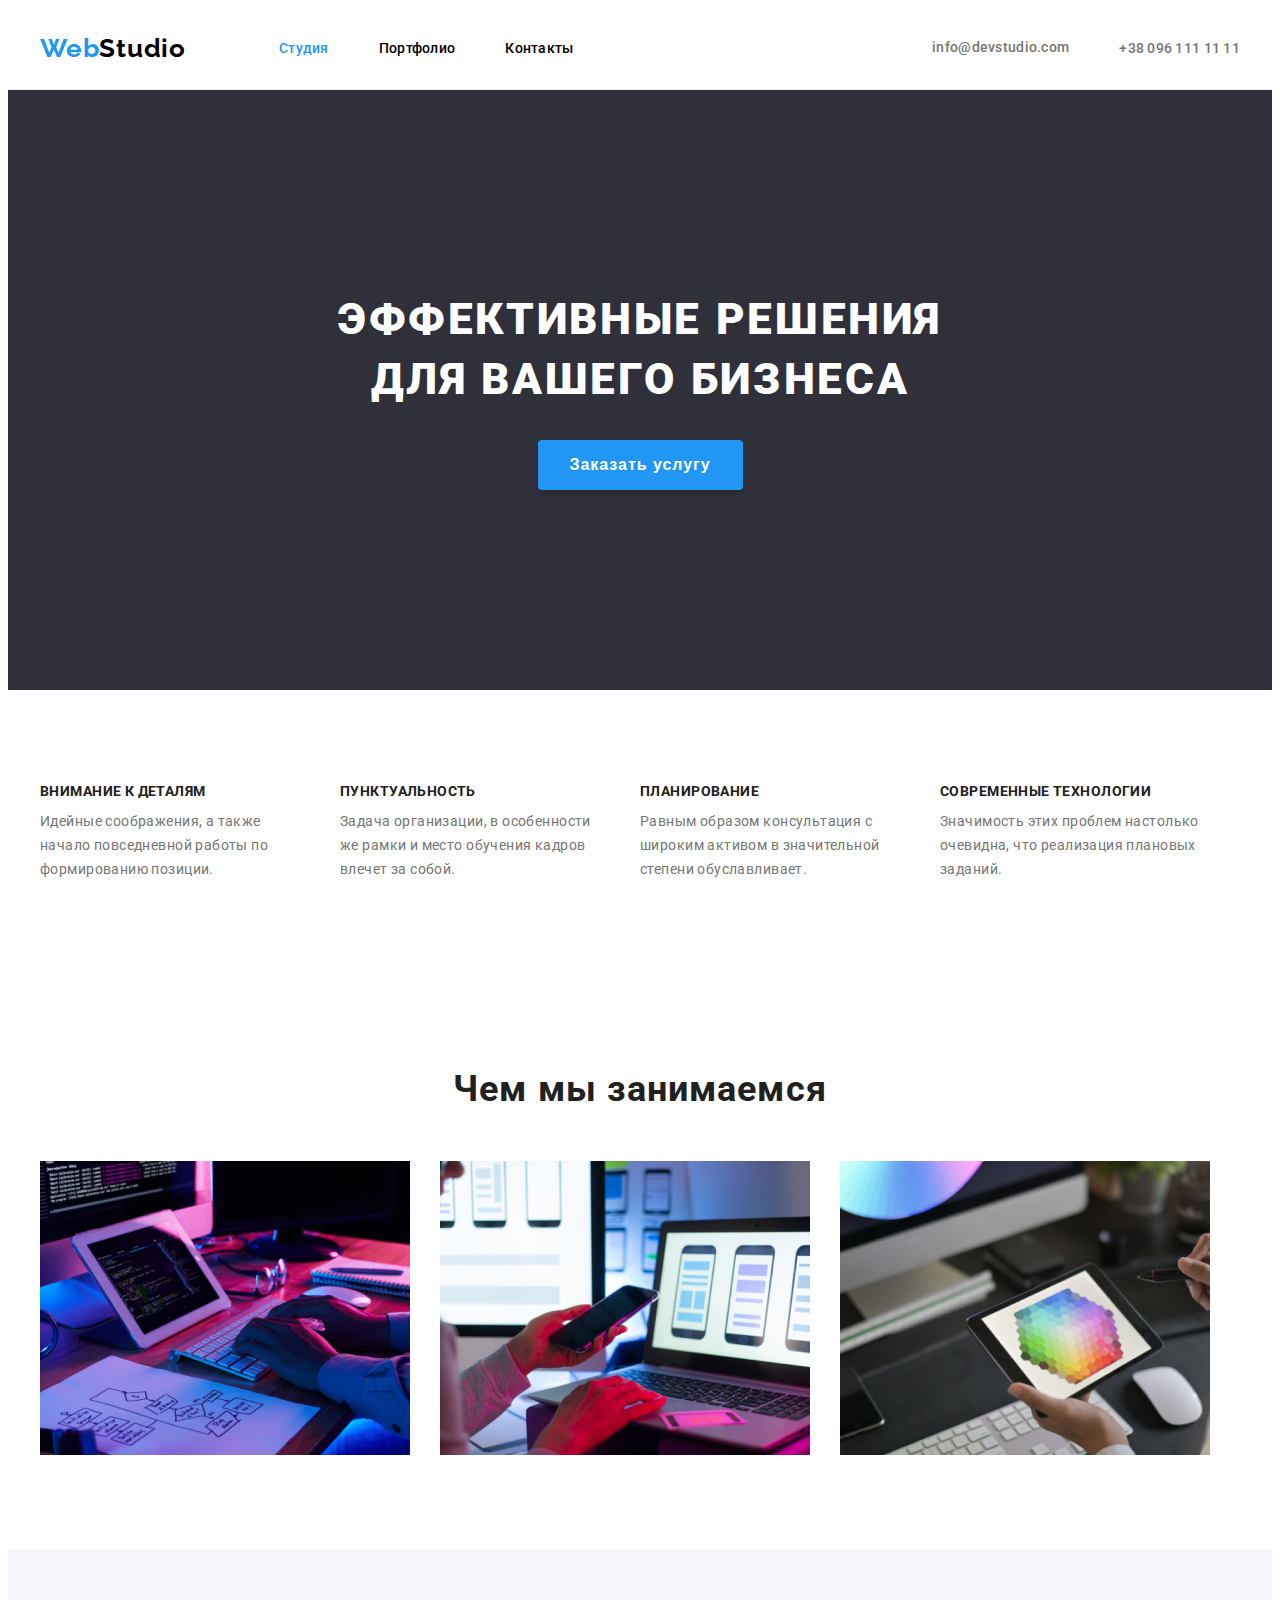
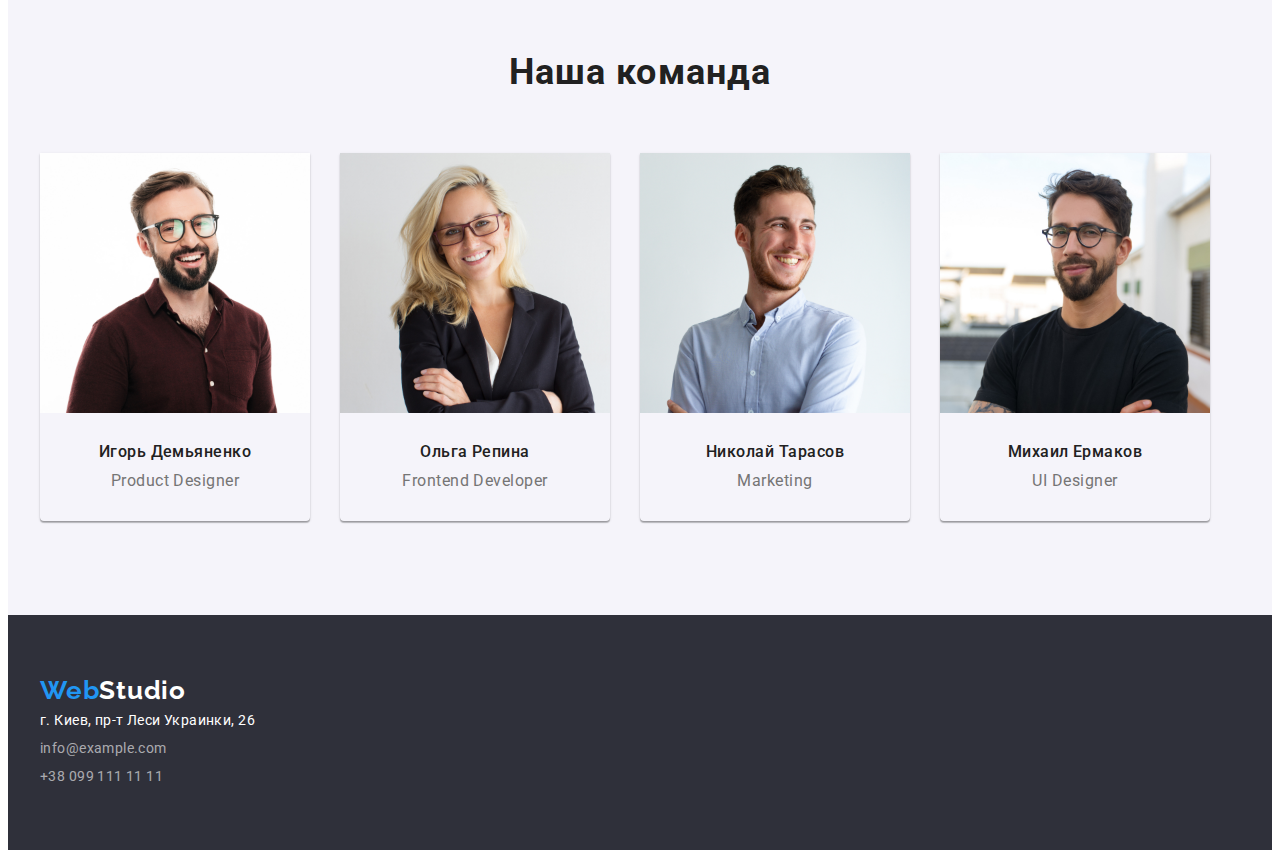
==== commit ef7291f4: "no ((" ====
--- a/index.html
+++ b/index.html
@@ -195,28 +195,26 @@
     </main>
     <footer class="info">
       <div class="container">
+        <ul class="footer-list">
+          <li class="footer-title-list">
         <a href="./index.html" class="info-logo"
-          ><span class="info-logo logo">Web</span>Studio</a
-        >
+          ><span class="info-logo logo">Web</span>Studio</a>
+        </li>
+      <li footer-title-list>
         <address class="address">
-          <p>
             <a
               href="https://www.google.com/maps/place/%D0%B1%D1%83%D0%BB.+%D0%9B%D0%B5%D1%81%D0%B8+%D0%A3%D0%BA%D1%80%D0%B0%D0%B8%D0%BD%D0%BA%D0%B8,+26,+%D0%9A%D0%B8%D0%B5%D0%B2,+02000/@50.4265807,30.5383858,17z/data=!3m1!4b1!4m5!3m4!1s0x40d4cf0e033ecbe9:0x57a4dffefec77da0!8m2!3d50.4265807!4d30.5383858?hl=ru"
-              class="adress-city link"
-            >
-              г. Киев, пр-т Леси Украинки, 26</a
-            >
-          </p>
-          <p>
-            <a href="mailto:info@example.com" class="address-mail"
-              >info@example.com</a
-            >
-          </p>
-          <p>
-            <a href="tel:+380991111111" class="address-tel"
-              >+38 099 111 11 11</a
-            >
-          </p>
+              class="adress-city link">
+              г. Киев, пр-т Леси Украинки, 26</a>
+          </li>
+        <li footer-title-list>
+          <a href="mailto:info@example.com" class="address-mail"
+            >info@example.com</a>
+          </li>
+          <li footer-title-list>
+          <a href="tel:+380991111111" class="address-tel">+38 099 111 11 11</a>
+        </li>
+          </ul>
         </address>
       </div>
     </footer>
--- a/css/styles.css
+++ b/css/styles.css
@@ -9,10 +9,12 @@
 
 
 body {
+
     font-family: 'Roboto', 'sans-serif';
 }
 
 .list {
+
     list-style: none;
 }
 
@@ -22,6 +24,7 @@
 }
 
 .container {
+
     width: 1200px;
 
     padding-left: 15px;
@@ -43,28 +46,38 @@
 ul,
 li,
 p {
+
 margin: 0;
-padding: 0
+padding: 0;
+
 }
   
 
 
 
 img {
+
     display: block;
+
   }
 
   button {
+
     cursor: pointer;
+
   }
 
 
 
   .section {
+
     padding-top: 94px;
     padding-bottom: 94px;
+
   }
 
+
+
 /* ------------------ HEADER */
 
 .header-nav. {
@@ -80,6 +93,7 @@
 
 
 .main-nav {
+
     display: flex;
     align-items: center;
     
@@ -88,6 +102,13 @@
 
 /* ----------HEADER---------- */
 
+.header {
+
+
+border-bottom: 1px solid #ECECEC;
+
+}
+
 
 .header-item {
 
@@ -118,8 +139,9 @@
 .header-logo {
 
 font-family: 'Raleway', 'sans-serif';
-margin-top: 24px;
-margin-bottom: 25px;
+
+
+
 
 }
 
@@ -131,21 +153,26 @@
 letter-spacing: 0.03em;
 
 color: var(--second-title-color)
+
 }
 
 .title-studio:focus,
 .title-studio:hover {
 
-    color: var(--second-title-color);
+    
 }
 
 .header-list {
+
     display: flex;
+
 }
 
 
 .header-link {
+
     display: block;
+
     padding-top: 32px;
     padding-bottom: 32px;
 
@@ -159,6 +186,7 @@
 }
 
 .contact-mail {
+
 font-weight: 500;
 font-size: 14px;
 line-height: 1.14;
@@ -170,6 +198,7 @@
 }
 
 .contact-tel {
+
 font-weight: 500;
 font-size: 14px;
 line-height: 16px;
@@ -182,7 +211,9 @@
 .contact-mail:focus,
 .contact-tel:hover,
 .contact-tel:focus {
+
 color: var(--second-title-color);
+
 }
 
 
@@ -190,27 +221,34 @@
 
 
 .connect-list {
+
 margin-left: auto;
     display: flex;
+
 }
 
 .connect-list .item + .item {
+
     margin-left: 50px;
+
 }
 
 
 
 .studio-title,
 .portfolio-title {
+
 font-weight: 500;
 font-size: 14px;
 line-height: 1.14;
 letter-spacing: 0.02em;
 
 color: var(--second-title-color);
+
 }
 
 .title-studio {
+
 font-family: 'Raleway';
 font-weight: 700;
 font-size: 26px;
@@ -223,28 +261,35 @@
 
 .header-link:hover,
 .header-link:focus {
+
 color: var(--second-title-color)
+
 }
 
 .header-mail {
+
 font-weight: 500;
 font-size: 14px;
 line-height: 1.14;
 letter-spacing: 0.02em;
 
 color: var(--second-title-color)
+
 }
 
 .header-tel {
+
 font-weight: 500;
 font-size: 14px;
 line-height: 1.14;
 letter-spacing: 0.02em;
 
 color: var(--adress-prime-color)
+
 }
 
 .contact-list {
+
 text-decoration: none;
     
 }
@@ -252,10 +297,14 @@
 /* --------------------HERO */
 
 .hero {
+
     padding-top: 200px;
     padding-bottom: 200px;
+
+    
+
 text-align: center;
-    
+
     
 background-color: #2F303A;
 
@@ -267,11 +316,14 @@
 .hero-title {
     
 text-align: center;
+
 max-width: 696px;
+
 font-weight: 900;
 font-size: 44px;
 line-height: 1.36;
 letter-spacing: 0.06em;
+
 margin-right: auto;
 margin-left: auto;
 margin-bottom: 30px;
@@ -285,7 +337,10 @@
 
 
 .hero-button {
+
 text-align: center;
+
+
 padding-top: 10px;
 padding-right: 32px;
 padding-bottom: 10px;
@@ -297,8 +352,10 @@
     font-size: 16px;
     line-height: 1.88;
     letter-spacing: 0.06em;
+
     color: var(--primary-white-color);
     background-color: #2196F3;
+
     box-shadow: 0px 4px 4px rgba(0, 0, 0, 0.15);
     border-radius: 4px;
     border: none;
@@ -313,22 +370,24 @@
 /* ------------ABOUT */
 
 .about {
-    padding-top: 50px;
-    padding-bottom: 50px;
+    padding-top: 94px;
+    padding-bottom: 94px;
+    
+    margin-bottom: 94px;
     
 }
 
 .about-text {
+
     display: flex;
     gap: 30px;
 
-    
-    
 }
 
 
 
 .visually-hidden {
+
     position: absolute;
     white-space: nowrap;
     width: 1px;
@@ -339,14 +398,18 @@
     clip: rect(0 0 0 0);
     clip-path: inset(50%);
     margin: -1px;
+
   }
 
 .about-pre-title {
+
 font-weight: 700;
 font-size: 14px;
 line-height: 1.14;
 letter-spacing: 0.03em;
 text-transform: uppercase;
+
+
 margin-bottom: 10px;
 
 
@@ -354,6 +417,7 @@
 
 }
 .about-text {
+
 font-size: 14px;
 line-height: 1.71;
 letter-spacing: 0.03em;
@@ -365,6 +429,7 @@
 /* ----------WORK------------- */
 
 .work-about-foto {
+
     display: flex;
     gap: 30px;
     
@@ -372,20 +437,23 @@
 
 
 .work-about {
+
 text-align: center;
 font-weight: 700;
 font-size: 36px;
 line-height: 1.16;
 letter-spacing: 0.03em;
+
+color: var(--main-title-color);
+
 margin-bottom: 50px;
 
-color: var(--main-title-color);
 }
 
 .about-list {
 
 text-decoration: none;
-min-width: 270px;
+width: 270px;
 
 }
 
@@ -394,7 +462,9 @@
 .work-foto {
 
 text-decoration: none;
-margin-bottom: 94px;
+
+
+
     
 }
 
@@ -402,11 +472,26 @@
 
 /* -----------TEAM */
 
+.work {
+
+    padding-bottom: 94px;
+
+
+}
+
 .team-work {
     
 background-color: #F5F4FA;
+
+
 padding-top: 94px;
 padding-bottom: 94px;
+}
+
+.team-text {
+
+    
+
 }
 
 .team-title {
@@ -421,13 +506,14 @@
 letter-spacing: 0.03em;
 
 color: var(--main-title-color);
-}
+
+}
+
 .team-list {
+
     display: flex;
     gap: 30px;
 
-    max-width: 270px;
-
 text-decoration: none;
 
     
@@ -444,8 +530,10 @@
 }
 
 .team-info {
+
 padding-top: 30px;
 padding-bottom: 30px;
+
 }
 
 .team-pre-title {
@@ -472,12 +560,27 @@
 /* ------------FOOTER */
 
 .info {
+
 background-color: #2F303A;
+
 padding-top: 60px;
 padding-bottom: 60px;
-}
+
+
+}
+
+.footer-list {
+    
+    list-style: none;
+}
+
+.footer-title-list {
+    
+}
+
 .info-logo {
-margin-bottom: 20px;
+
+
 font-family: 'Raleway';
 font-weight: 700;
 font-size: 26px;
@@ -485,8 +588,12 @@
 letter-spacing: 0.03em;
 
 color: var(--primary-white-color);
+
+margin-bottom: 20px;
+
 }
 .logo {
+
 font-family: 'Raleway';
 font-weight: 700;
 font-size: 26px;
@@ -494,36 +601,53 @@
 letter-spacing: 0.03em;
 
 color: var(--second-title-color)
+
 }
 .address {
+
 font-size: 14px;
 line-height: 1.71;
 letter-spacing: 0.03em;
 
 color: var(--primary-white-color);
+
 }
 .adress-city {
+
+font-weight: 400;
+font-size: 14px;
+line-height: 1.71;
+letter-spacing: 0.03em;
+
+color: var(--primary-white-color)
+
 margin-bottom: 9px;
-font-weight: 400;
-font-size: 14px;
-line-height: 1.71;
-letter-spacing: 0.03em;
-
-color: var(--primary-white-color)
+
 }
 
 .address-mail {
+
 margin-bottom: 9px;
     
 }
 
 .address-mail,
 .address-tel {
+
 font-size: 14px;
 line-height: 1.71;
 letter-spacing: 0.03em;
 
 color: rgba(255, 255, 255, 0.6);
+
+}
+
+.address-tel {
+
+
+    margin-bottom: 60px;
+
+
 }
 
 .adress-city:hover,
@@ -532,6 +656,7 @@
 .address-mail:focus,
 .address-tel:hover,
 .address-tel:focus {
+
     color: var(--second-title-color);
 }
 
@@ -539,6 +664,7 @@
 /* ----------PORTFOLIO */
 
 body {
+
     font-family: 'Roboto', 'sans-serif';
 
 }
@@ -547,27 +673,27 @@
 
 
 
-.project-item {
-    margin-bottom: 50px;
-    
-    
-    
-}
-
 /* --------------TEAM LIST--------- */
 
 .team {
+
     background: #FFFFFF;
+
+    padding-top: 30px;
+    padding-bottom: 30px;
+
 }
 
 .team-text {
+
     margin-right: auto;
     margin-left: auto;
     display: flex;
     justify-content: center;
     
     gap: 8px;
-    max-width: 611px;
+
+    margin-bottom: 50px;
     
 }
 
@@ -575,10 +701,9 @@
 
 
 .projects-list {
-    
-    
-    
- 
+
+    display: inline-block;
+
 
 text-decoration: none;   
 font-weight: 500;
@@ -588,6 +713,7 @@
 
 color: var(--main-title-color);
 }
+
 
 .projects-button:hover,
 .projects-button:focus
@@ -597,18 +723,17 @@
     
     
 }
+
 .button-color {
+
     color: var(--second-title-color);
     cursor: pointer;
     
 }
 
 
-
 .projects-button {
 
-    
-    
     background: #F5F4FA;
     border-radius: 4px;
     border-color: transparent;
@@ -621,12 +746,25 @@
 
 color: var(--main-title-color);
 cursor: pointer;
+
+padding-top: 6px;
+padding-right: 22px;
+padding-bottom: 6px;
+padding-left: 22px; 
+
 }
 
 .development-text {
 
 padding-top: 20px;
-padding-bottom: 4px;
+padding-bottom: 20px;
+padding-right: 24px;
+padding-left: 24px;
+
+border: 1px solid #EEEEEE;
+border-bottom: 54px;
+border-right: 24px;
+border-left: 24px;
 
 }
     
@@ -635,16 +773,17 @@
 
 .development {
 
+
+    gap: 30px;
     display: flex;
     flex-wrap: wrap;
     
-
-
+    
 }
 
 .flex-element {
 
-    width: 370px;
+    
     
     margin-right: 30px;
     margin-bottom: 30px;
@@ -664,6 +803,11 @@
 
 .development-list {
 
+    width: 370px;
+
+background: #FFFFFF;
+
+
     
 }
 .development-foto {
@@ -673,6 +817,8 @@
     
 }
 .development-title {
+
+    margin-bottom: 4px;
 
 font-weight: 700;
 font-size: 18px;
@@ -680,10 +826,13 @@
 letter-spacing: 0.06em;
 
 color: var(--main-title-color);
+
 }
 
 
 .development-pre-title {
+
+    
 
 font-size: 16px;
 line-height: 1.87;
@@ -691,23 +840,35 @@
 
 color: var(--adress-prime-color)
 
+
+
 }
 
 /* --------FOOTER */
 
 
 .info-logo {
+
 text-decoration: none;
+margin-bottom: 20px;
+
 }
 
 .info-logo:hover,
 .info-logo:focus {
 
-    color: var(--second-title-color);
+    
 }
 
 .logo {
 }
+
+.address-city {
+
+    margin-bottom: 9px;
+
+}
+
 .address {
 
 text-decoration: none;
@@ -720,6 +881,19 @@
 
 color: var(--primary-white-color);
 }
+
+.address-mail {
+
+    margin-bottom: 9px;
+
+}
+
+.address-tel {
+
+    margin-bottom: 9px;
+
+}
+
 .address-mail,
 .address-tel {
 
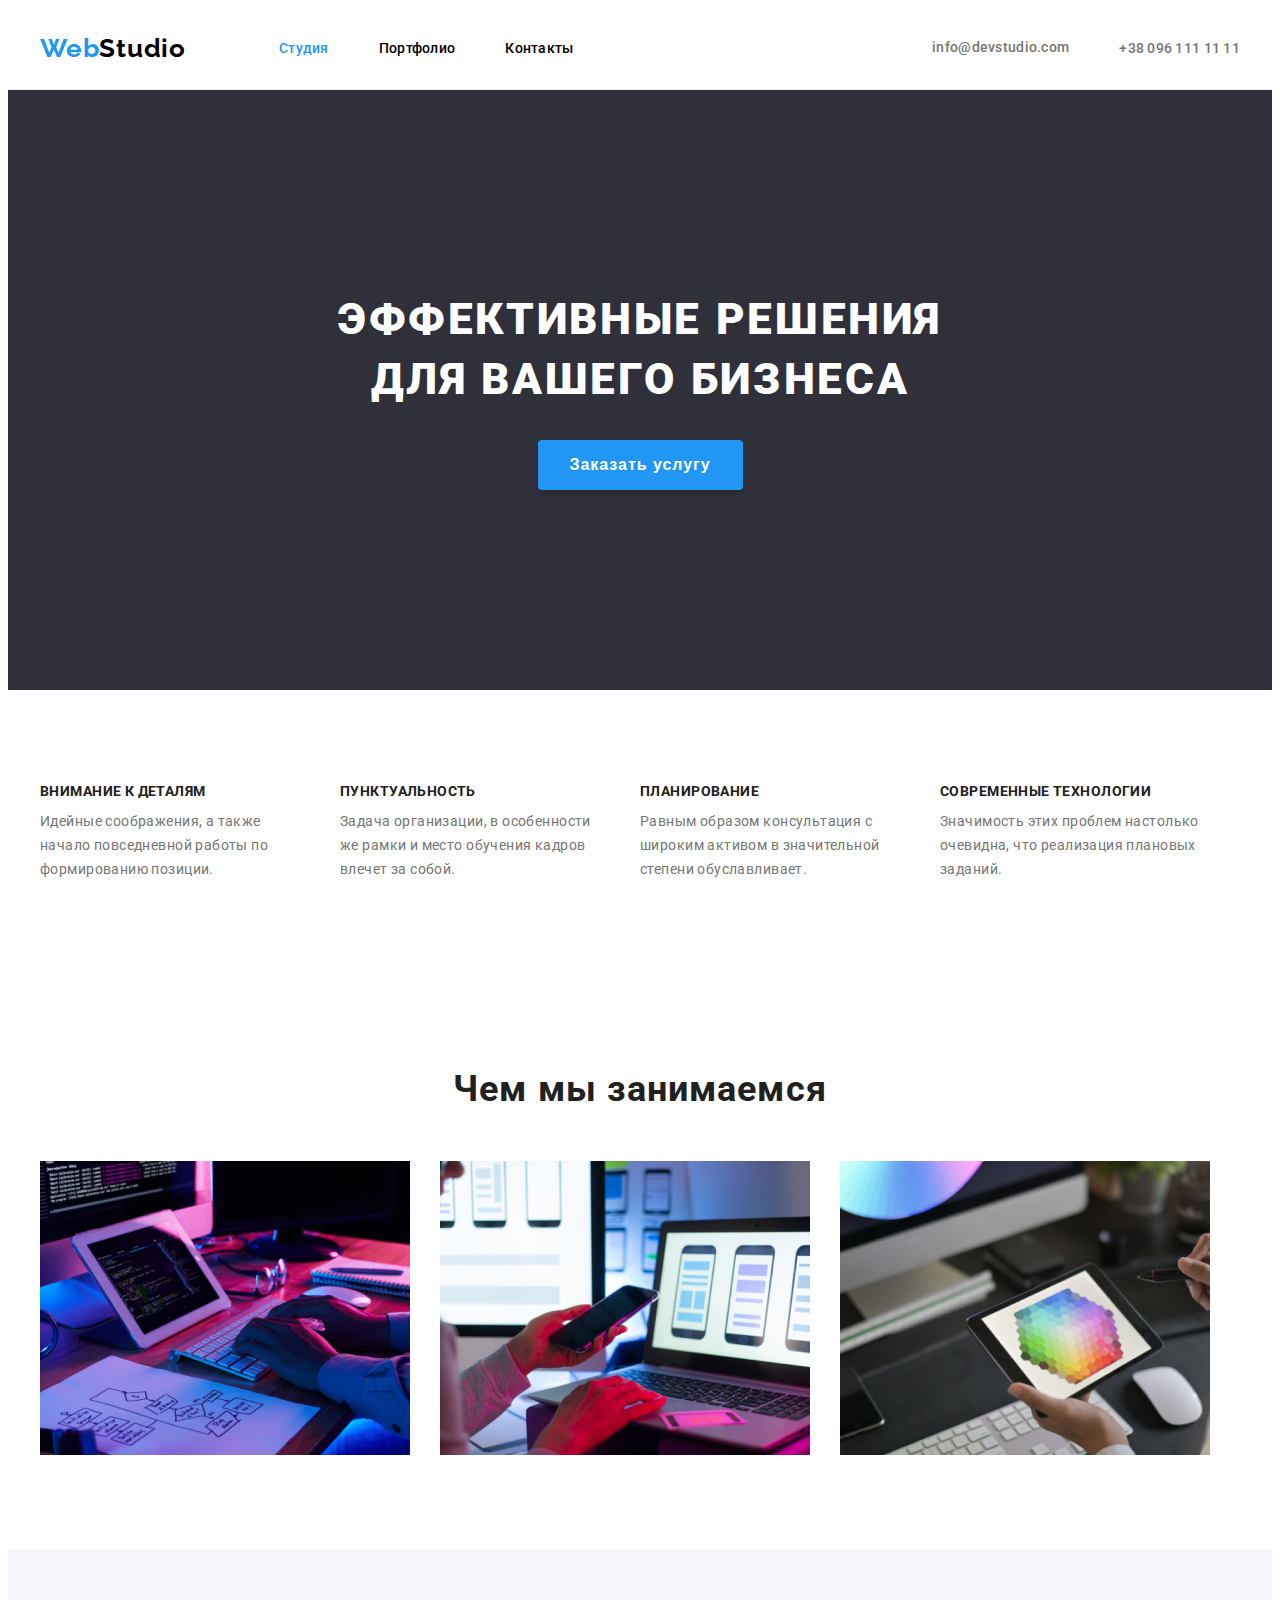
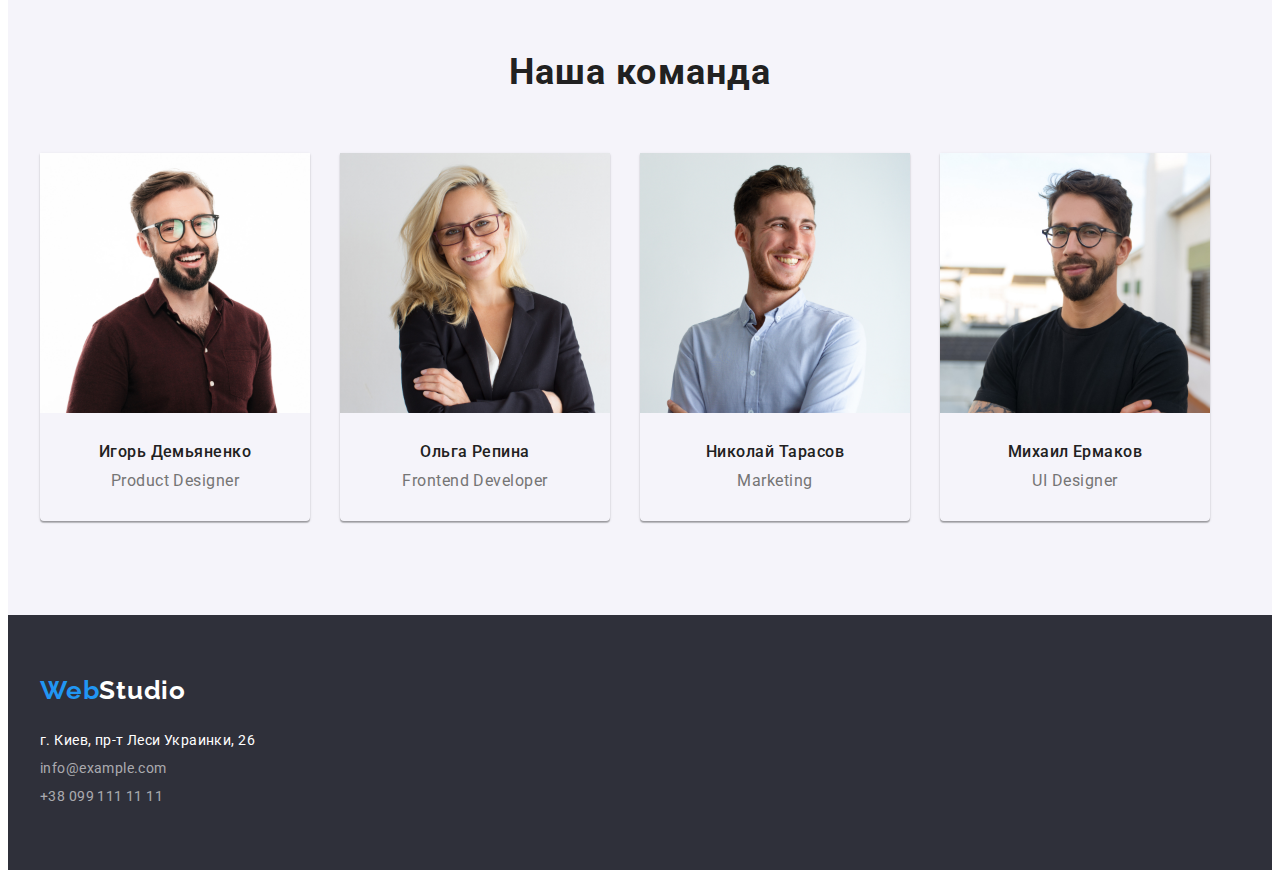
==== commit 92fd3882: "no?" ====
--- a/index.html
+++ b/index.html
@@ -195,23 +195,21 @@
     </main>
     <footer class="info">
       <div class="container">
+        <a href="./index.html" class="info-logo">
+          <span class="logo">Web</span>Studio</a>
         <ul class="footer-list">
-          <li class="footer-title-list">
-        <a href="./index.html" class="info-logo"
-          ><span class="info-logo logo">Web</span>Studio</a>
-        </li>
-      <li footer-title-list>
+      <li class="footer-title-list">
         <address class="address">
             <a
               href="https://www.google.com/maps/place/%D0%B1%D1%83%D0%BB.+%D0%9B%D0%B5%D1%81%D0%B8+%D0%A3%D0%BA%D1%80%D0%B0%D0%B8%D0%BD%D0%BA%D0%B8,+26,+%D0%9A%D0%B8%D0%B5%D0%B2,+02000/@50.4265807,30.5383858,17z/data=!3m1!4b1!4m5!3m4!1s0x40d4cf0e033ecbe9:0x57a4dffefec77da0!8m2!3d50.4265807!4d30.5383858?hl=ru"
               class="adress-city link">
               г. Киев, пр-т Леси Украинки, 26</a>
           </li>
-        <li footer-title-list>
+        <li class="footer-title-list">
           <a href="mailto:info@example.com" class="address-mail"
             >info@example.com</a>
           </li>
-          <li footer-title-list>
+          <li class="footer-title-list">
           <a href="tel:+380991111111" class="address-tel">+38 099 111 11 11</a>
         </li>
           </ul>
--- a/css/styles.css
+++ b/css/styles.css
@@ -557,7 +557,7 @@
 color: var(--adress-prime-color)
 }
 
-/* ------------FOOTER */
+/* ------------FOOTER-------------------- */
 
 .info {
 
@@ -570,8 +570,11 @@
 }
 
 .footer-list {
-    
+
+   
     list-style: none;
+
+    
 }
 
 .footer-title-list {
@@ -579,6 +582,8 @@
 }
 
 .info-logo {
+
+    
 
 
 font-family: 'Raleway';
@@ -589,7 +594,7 @@
 
 color: var(--primary-white-color);
 
-margin-bottom: 20px;
+
 
 }
 .logo {
@@ -614,6 +619,8 @@
 }
 .adress-city {
 
+margin-bottom: 9px;
+
 font-weight: 400;
 font-size: 14px;
 line-height: 1.71;
@@ -621,7 +628,7 @@
 
 color: var(--primary-white-color)
 
-margin-bottom: 9px;
+
 
 }
 
@@ -645,7 +652,7 @@
 .address-tel {
 
 
-    margin-bottom: 60px;
+    
 
 
 }
@@ -679,8 +686,10 @@
 
     background: #FFFFFF;
 
-    padding-top: 30px;
-    padding-bottom: 30px;
+    
+    margin-bottom: 94px;
+
+    margin-top: 94px;
 
 }
 
@@ -694,6 +703,7 @@
     gap: 8px;
 
     margin-bottom: 50px;
+    
     
 }
 
@@ -756,15 +766,14 @@
 
 .development-text {
 
-padding-top: 20px;
+
 padding-bottom: 20px;
 padding-right: 24px;
 padding-left: 24px;
 
 border: 1px solid #EEEEEE;
-border-bottom: 54px;
-border-right: 24px;
-border-left: 24px;
+
+
 
 }
     
@@ -781,21 +790,20 @@
     
 }
 
-.flex-element {
-
-    
-    
-    margin-right: 30px;
-    margin-bottom: 30px;
-    
-}
-
-.flex-element:nth-child(3n - 1) {
+.development-list {
+
+    gap: 30px;
+    
+    
+    
+}
+
+.development-list:nth-child(3n - 1) {
 
     margin-right: 0;
 }
 
-.flex-element:nth-last-child(-n + 6) {
+.development-list:nth-last-child(-n + 6) {
 
     margin-bottom: 0;
     
@@ -844,12 +852,22 @@
 
 }
 
-/* --------FOOTER */
-
+/* --------FOOTER----------- */
+
+
+.footer-list {
+
+    
+
+}
 
 .info-logo {
 
+display: block;
+
 text-decoration: none;
+
+
 margin-bottom: 20px;
 
 }
@@ -890,7 +908,7 @@
 
 .address-tel {
 
-    margin-bottom: 9px;
+    
 
 }
 
